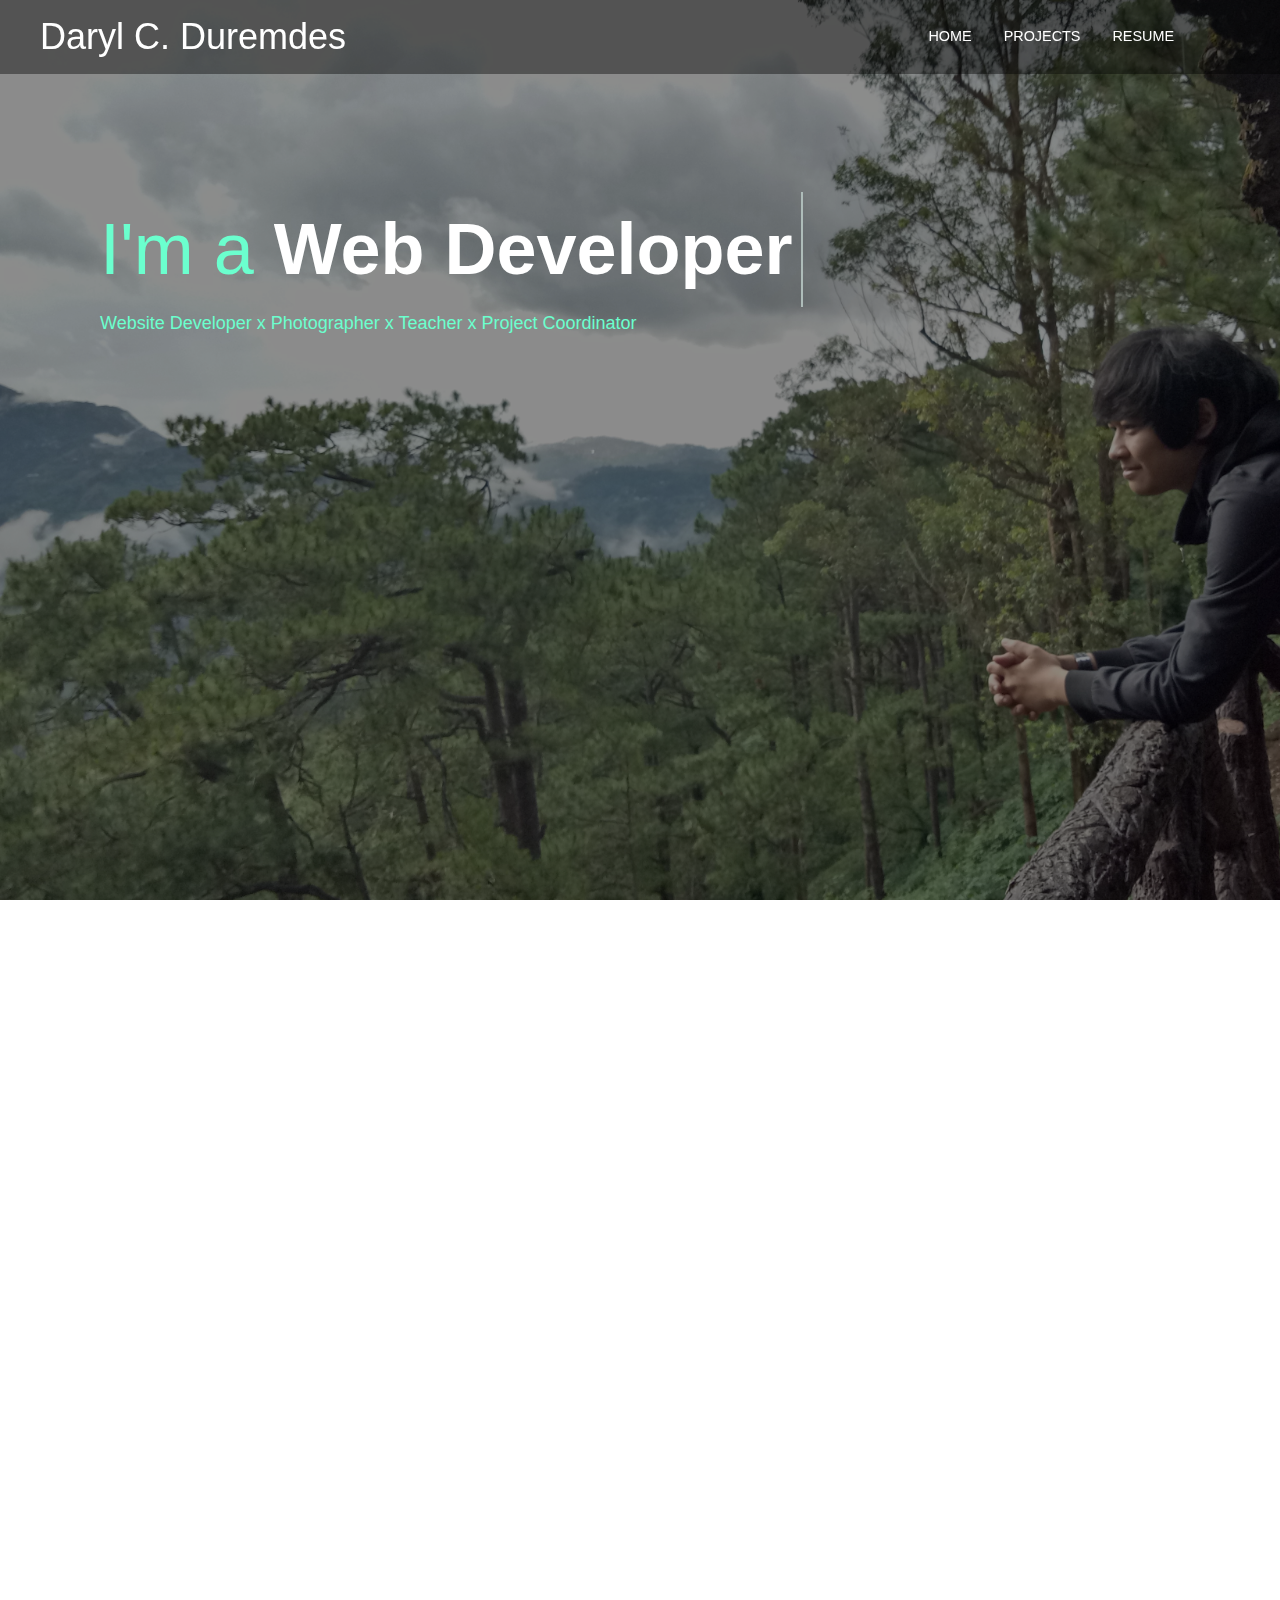
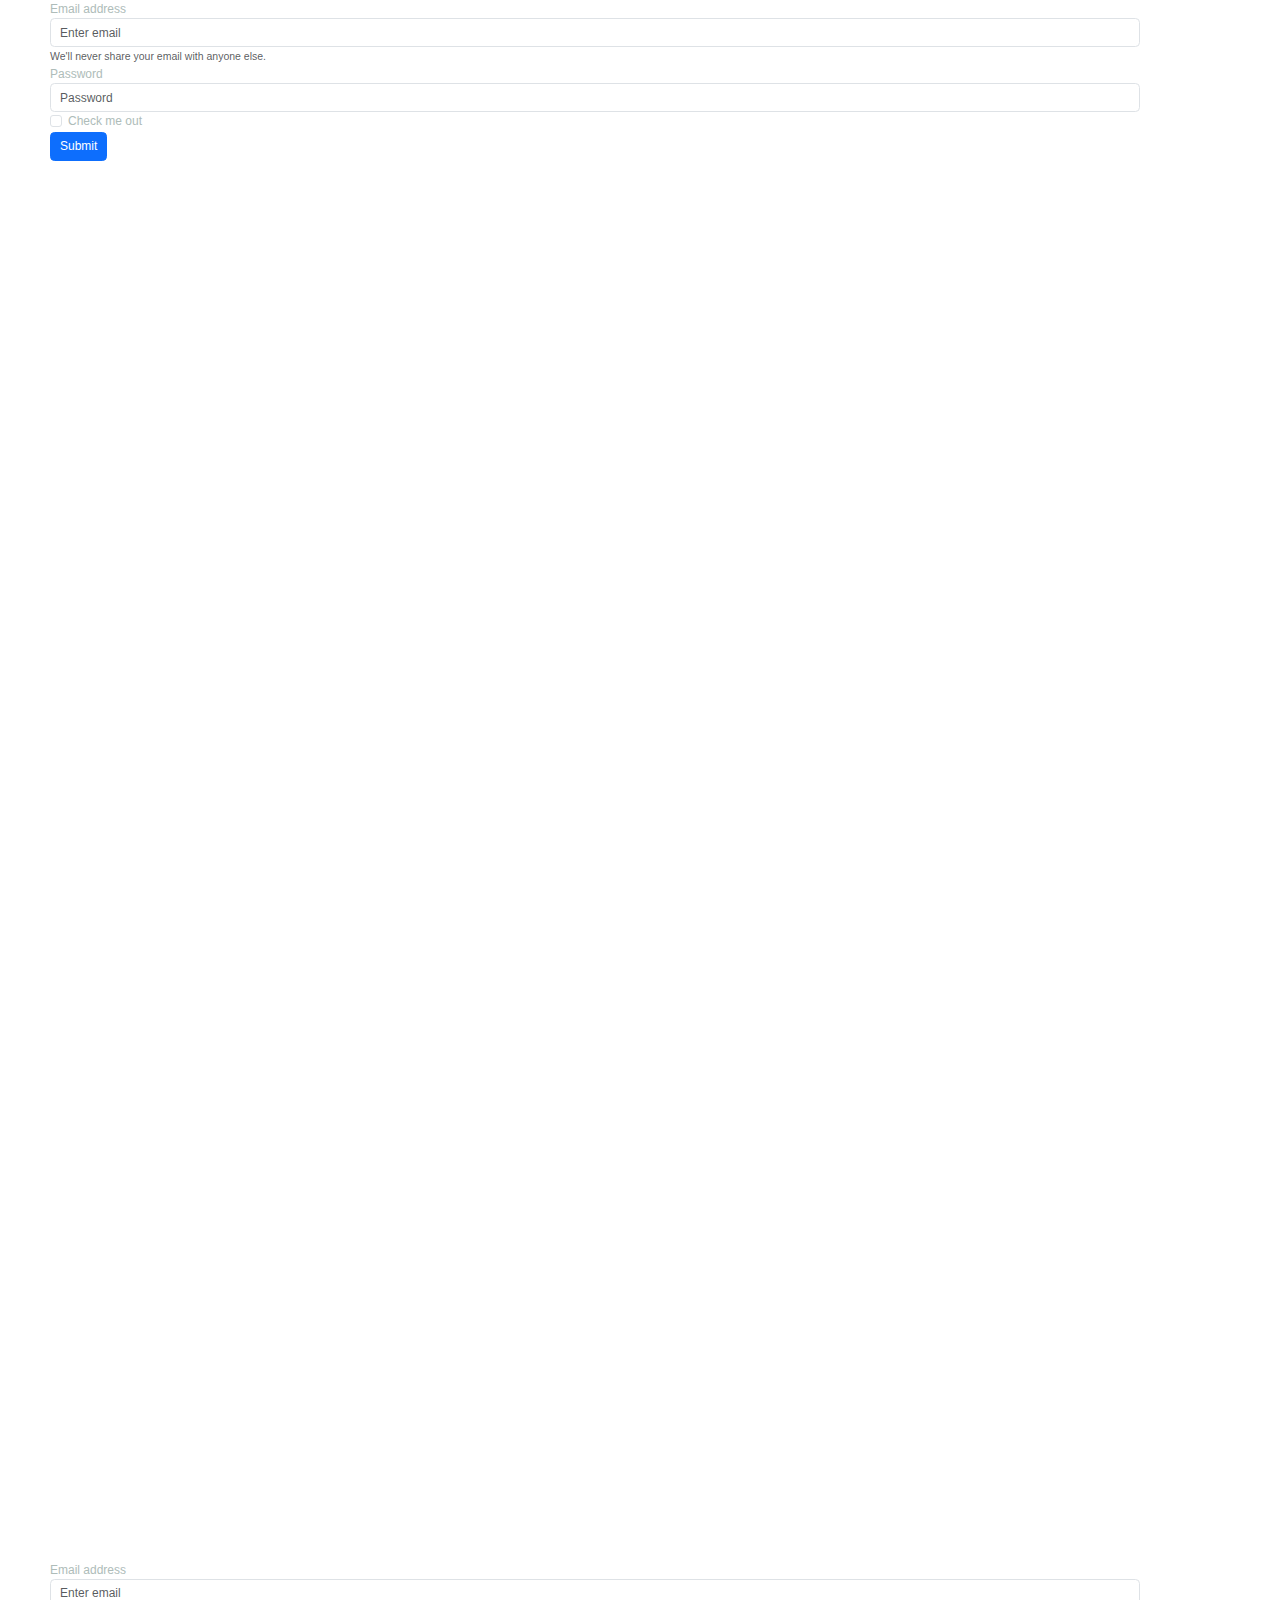
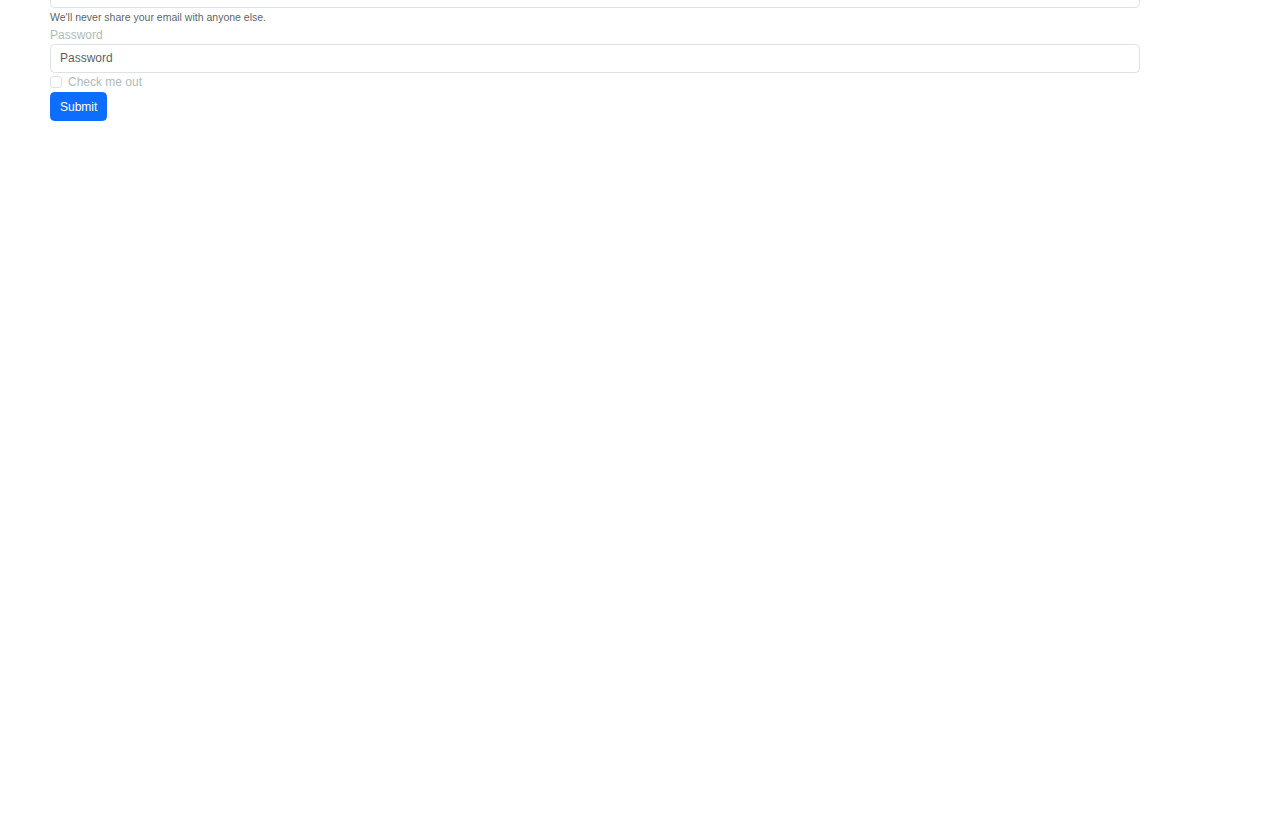
==== index.html @ 9b1cd9e9 "Initial commit" ====
<!DOCTYPE html>
<html lang="en">
<head>

    <meta charset="utf-8">
    <meta http-equiv="X-UA-Compatible" content="IE=edge">   
    <meta name="viewport" content="width=device-width, initial-scale=1.0">

<!-- Site Metas -------------------------------------------------->
    <title>Daryl C. Duremdes</title>
    <meta name="keywords" content="Daryl C. Duremdes, portfolio, online portfolio, resume, projects">
    <meta name="description" content="Online portfolio with links to website, projects, and resume">
    <meta name="Daryl C. Duremdes" content="...">


<!-- CSS --------------------------------------------------------->
    <link rel="stylesheet" href="css/bootstrap.min.css">
    <link rel="stylesheet" href="css/responsive.css">
    <link rel="stylesheet" href="css/custom.css">
    <link rel="stylesheet" href="css/styles.css">

<!-- JS ---------------------------------------------------------->
    <script src="js/modernizr.js"></script>

</head>


<body data-bs-spy="scroll" data-bs-target="#DadaNavbar">

<!-- NAVBAR ------------------------------------------------------>
    <nav class="navbar fixed-top navbar-expand-lg navbar-dark" id="DadaNavbar">
      <a class="navbar-brand" href="#Home">Daryl C. Duremdes</a>

      <button class="navbar-toggler" type="button" data-toggle="collapse" data-target="#navbarText" aria-controls="navbarText" aria-expanded="false" aria-label="Toggle navigation">
        <span class="navbar-toggler-icon"></span>
      </button>

      <div class="collapse navbar-collapse" id="navbarText">
        <ul class="navbar-nav ms-auto">

          <li class="nav-item active">
            <a class="nav-link" href="#Home">Home</a>
          </li>

          <li class="nav-item">
            <a class="nav-link" href="#Projects">Projects</a>
          </li>

          <li class="nav-item">
            <a class="nav-link" href="#Resume">Resume</a>
          </li>

        </ul>
<!-- 
        <span class="navbar-text">
          logo here?
        </span>
-->
      </div>

    </nav>




<!-- JUMBOTRON --------------------------------------------------->
<div class="container" id="Home">

<div class="jumbotron jumbotron-fluid overlay">

  <div class="overlay"></div>
    <div class="inner">

  <div class="container cd-headline clip is-full-width">
    
    <span>
        <h1 class="display-4">I'm a</h1>
    </span>
    
    <span class="cd-words-wrapper">
            <b class="is-visible">Web Developer</b>
            <b>Photographer</b>
            <b>Teacher</b>
            <b>Project Coordinator</b>
    </span>


    <p class="lead">Website Developer x Photographer x Teacher x Project Coordinator</p>
  </div>


  </div>
</div>

</div>





<!-- test ---------------------------------------------------------->

<div class="container" id="Projects">

<form class="test">
  <div class="form-group">
    <label for="exampleInputEmail1">Email address</label>
    <input type="email" class="form-control" id="exampleInputEmail1" aria-describedby="emailHelp" placeholder="Enter email">
    <small id="emailHelp" class="form-text text-muted">We'll never share your email with anyone else.</small>
  </div>
  <div class="form-group">
    <label for="exampleInputPassword1">Password</label>
    <input type="password" class="form-control" id="exampleInputPassword1" placeholder="Password">
  </div>
  <div class="form-check">
    <input type="checkbox" class="form-check-input" id="exampleCheck1">
    <label class="form-check-label" for="exampleCheck1">Check me out</label>
  </div>
  <button type="submit" class="btn btn-primary">Submit</button>
</form>

</div>


<!-- test ---------------------------------------------------------->

<div class="container" id="Resume">

<form class="test">
  <div class="form-group">
    <label for="exampleInputEmail1">Email address</label>
    <input type="email" class="form-control" id="exampleInputEmail1" aria-describedby="emailHelp" placeholder="Enter email">
    <small id="emailHelp" class="form-text text-muted">We'll never share your email with anyone else.</small>
  </div>
  <div class="form-group">
    <label for="exampleInputPassword1">Password</label>
    <input type="password" class="form-control" id="exampleInputPassword1" placeholder="Password">
  </div>
  <div class="form-check">
    <input type="checkbox" class="form-check-input" id="exampleCheck1">
    <label class="form-check-label" for="exampleCheck1">Check me out</label>
  </div>
  <button type="submit" class="btn btn-primary">Submit</button>
</form>

</div>

<!-- ---------------------------------------------------------------------------------->


<!-- JS FILES ------------------------------------------------------>
    <script src="js/jquery-2.1.1.js"></script>
    <script src="js/main.js"></script> <!-- Resource jQuery -->

</body>
</html>
---- css/responsive.css ----
/******************************************
    Version: 1.0
/****************************************** */

@media only screen and (min-width: 992px) and (max-width: 1199px) {}
@media (min-width: 768px) and (max-width: 991px) {
	#mainNav {
		background-color: #333333;
	}
	.navbar-dark .navbar-brand{
		width: 55%;
	}
	.navbar-dark .navbar-nav .nav-link::after{
		display: none;
	}
	.navbar-dark .navbar-toggler{
		color: rgba(255,255,255);
		border-color: rgba(255,255,255);
	}
	.heading h1{
		font-size: 28px;
	}
	.heading p{
		font-size: 14px;
	}
	.cd-headline.clip span{
		font-size: 20px;
	}
	.section-title h3{
		font-size: 28px;
	}
	.section-title p{
		font-size: 14px;
	}
	#clouds{
		margin-top: -35%;
	}
	.message-box{
		margin-bottom: 30px;
	}
	.filter-button-group button{
		padding: 12px 27px;
	}
	.filter-button-group{
		text-align: center !important;
	}
	.post-box{
		margin-bottom: 30px;
	}
	.footer-distributed .footer-left{
		text-align: center;
	}
}
@media (max-width: 767px) {
	#mainNav {
		background-color: #333333;
	}
	.navbar-dark .navbar-brand{
		width: 55%;
	}
	.navbar-dark .navbar-nav .nav-link::after{
		display: none;
	}
	.navbar-dark .navbar-toggler{
		color: rgba(255,255,255);
		border-color: rgba(255,255,255);
	}
	.heading h1{
		font-size: 28px;
	}
	.heading p{
		font-size: 14px;
	}
	.cd-headline.clip span{
		font-size: 20px;
	}
	.section-title h3{
		font-size: 28px;
	}
	.section-title p{
		font-size: 14px;
	}
	#clouds{
		margin-top: -35%;
	}
	.message-box{
		margin-bottom: 30px;
	}
	.filter-button-group button{
		padding: 12px 27px;
	}
	.filter-button-group{
		text-align: center !important;
	}
	.post-box{
		margin-bottom: 30px;
	}
	.footer-distributed .footer-left{
		text-align: center;
	}
}
@media only screen and (min-width: 280px) and (max-width: 599px) {
	#mainNav {
		background-color: #333333;
	}
	.navbar-dark .navbar-brand{
		width: 55%;
	}
	.navbar-dark .navbar-nav .nav-link::after{
		display: none;
	}
	.navbar-dark .navbar-toggler{
		color: rgba(255,255,255);
		border-color: rgba(255,255,255);
	}
	.heading h1{
		font-size: 28px;
	}
	.heading p{
		font-size: 14px;
	}
	.cd-headline.clip span{
		font-size: 20px;
	}
	.section-title h3{
		font-size: 28px;
	}
	.section-title p{
		font-size: 14px;
	}
	#clouds{
		margin-top: -35%;
	}
	.message-box{
		margin-bottom: 30px;
	}
	.filter-button-group button{
		padding: 12px 27px;
	}
	.filter-button-group{
		text-align: center !important;
	}
	.post-box{
		margin-bottom: 30px;
	}
	.footer-distributed .footer-left{
		text-align: center;
	}
	
}
---- css/custom.css ----
/** ADD YOUR AWESOME CODES HERE **/
---- css/styles.css ----
/*------------------------------------------------------------------
    Daryl C. Duremdes
-------------------------------------------------------------------*/


/*-----------------------------------------------------------------*/
/*------------------------------------------------------------------
    DEFAULTS
-------------------------------------------------------------------*/
/*-----------------------------------------------------------------*/
/* -------------------------------- 

Primary style

-------------------------------- */
*, *::after, *::before {
  -webkit-box-sizing: border-box;
  -moz-box-sizing: border-box;
  box-sizing: border-box;
}

html * {
  -webkit-font-smoothing: antialiased;
  -moz-osx-font-smoothing: grayscale;
}

html {
  font-size: 12px;
}

body {
  position:relative;
  font-size: 12px;
  font-family: "Source Sans Pro", sans-serif;
  color: #aebcb9;
}

a {
  text-decoration: none;
}

.cd-title {
  position: relative;
  height: 160px;
  line-height: 230px;
  text-align: center;
}
.cd-title h1 {
  font-size: 2.4rem;
  font-weight: 700;
}
@media only screen and (min-width: 768px) {
  .cd-title {
    line-height: 250px;
  }
}
@media only screen and (min-width: 1170px) {
  .cd-title {
    height: 200px;
    line-height: 300px;
  }
  .cd-title h1 {
    font-size: 3rem;
  }
}

.cd-intro {
  width: 90%;
  max-width: 768px;
  text-align: center;
}

.cd-intro {
  margin: 4em auto;
}
@media only screen and (min-width: 768px) {
  .cd-intro {
    margin: 5em auto;
  }
}
@media only screen and (min-width: 1170px) {
  .cd-intro {
    margin: 6em auto;
  }
}

.cd-headline {
  font-size: 3rem;
  line-height: 1.2;
}
@media only screen and (min-width: 768px) {
  .cd-headline {
    font-size: 4.4rem;
    font-weight: 300;
  }
}
@media only screen and (min-width: 1170px) {
  .cd-headline {
    font-size: 6rem;
  }
}

.cd-words-wrapper {
  display: inline-block;
  position: relative;
  text-align: left;
}
.cd-words-wrapper b {
  display: inline-block;
  position: absolute;
  white-space: nowrap;
  left: 0;
  top: 0;
}
.cd-words-wrapper b.is-visible {
  position: relative;
}
.no-js .cd-words-wrapper b {
  opacity: 0;
}
.no-js .cd-words-wrapper b.is-visible {
  opacity: 1;
}



/* -------------------------------- 

xclip 

-------------------------------- */
.cd-headline.clip span {
  display: inline-block;
  padding: .2em 0;
}
.cd-headline.clip .cd-words-wrapper {
  overflow: hidden;
  vertical-align: top;
}
.cd-headline.clip .cd-words-wrapper::after {
  /* line */
  content: '';
  position: absolute;
  top: 0;
  right: 0;
  width: 2px;
  height: 100%;
  background-color: #aebcb9;
}
.cd-headline.clip b {
  opacity: 0;
}
.cd-headline.clip b.is-visible {
  opacity: 1;
}







/*-----------------------------------------------------------------*/
/* OVERIDE */
/*-----------------------------------------------------------------*/


.container {
    position: relative;
    margin: 0;
    padding: 0;
    border: 0;
}


/*------------------------------------------------------------------
    HEADER
-------------------------------------------------------------------*/

.navbar {

}

.navbar-dark{
    background-color: rgba(0, 0, 0, 0.4);
}

.navbar .navbar-brand {
    padding-left: 40px;
    font-size: 3em;
    text-transform: capitalize;
}

.navbar a {
    font-size: 1.2em;
    text-transform: uppercase;
}


.navbar-nav {
    padding-right: 80px;
}


.navbar li {
    padding-right: 20px;
}

.navbar li a {
    color: white;
}

/*------------------------------------------------------------------
    JUMBOTRON
-------------------------------------------------------------------*/

.jumbotron {
    position: relative;
    background-image: url("../images/dada1.jpg");
    background-size: cover;
    height: 100vh;
    width: 100vw;
    background-attachment: fixed;
}

.jumbotron .overlay {
    position: absolute;
    top: 0;
    right: 0;
    bottom: 0;
    left: 0;
    background-color: rgba(0, 0, 0, 0.45);
    z-index: 1;
}

.jumbotron .inner {
    position: relative;
    z-index: 2;
}

.jumbotron h1 {
    color: #6bffce;
    font-size: 1em;
}

.jumbotron .container {
    padding-top: 15%;
    padding-left: 100px;
}


.jumbotron .lead {
    color: #6bffce;
    font-size: 18px;
}





/*-------------------------
    ANIMATION
---------------------------*/

.cd-words-wrapper {
  display: inline-block;
  position: relative;
  text-align: left;
  font-weight: bold;
  color: #ffffff;
}
.cd-words-wrapper b {
  display: inline-block;
  position: absolute;
  white-space: nowrap;
  left: 0;
  top: 0;
}
.cd-words-wrapper b.is-visible {
  position: relative;
}
.no-js .cd-words-wrapper b {
  opacity: 0;
}
.no-js .cd-words-wrapper b.is-visible {
  opacity: 1;
}

/*------------------------------------------------------------------
  
-------------------------------------------------------------------*/


.test {
  position: relative;
  padding-top: 700px;
  padding-left: 50px;
  padding-bottom: 700px;
}
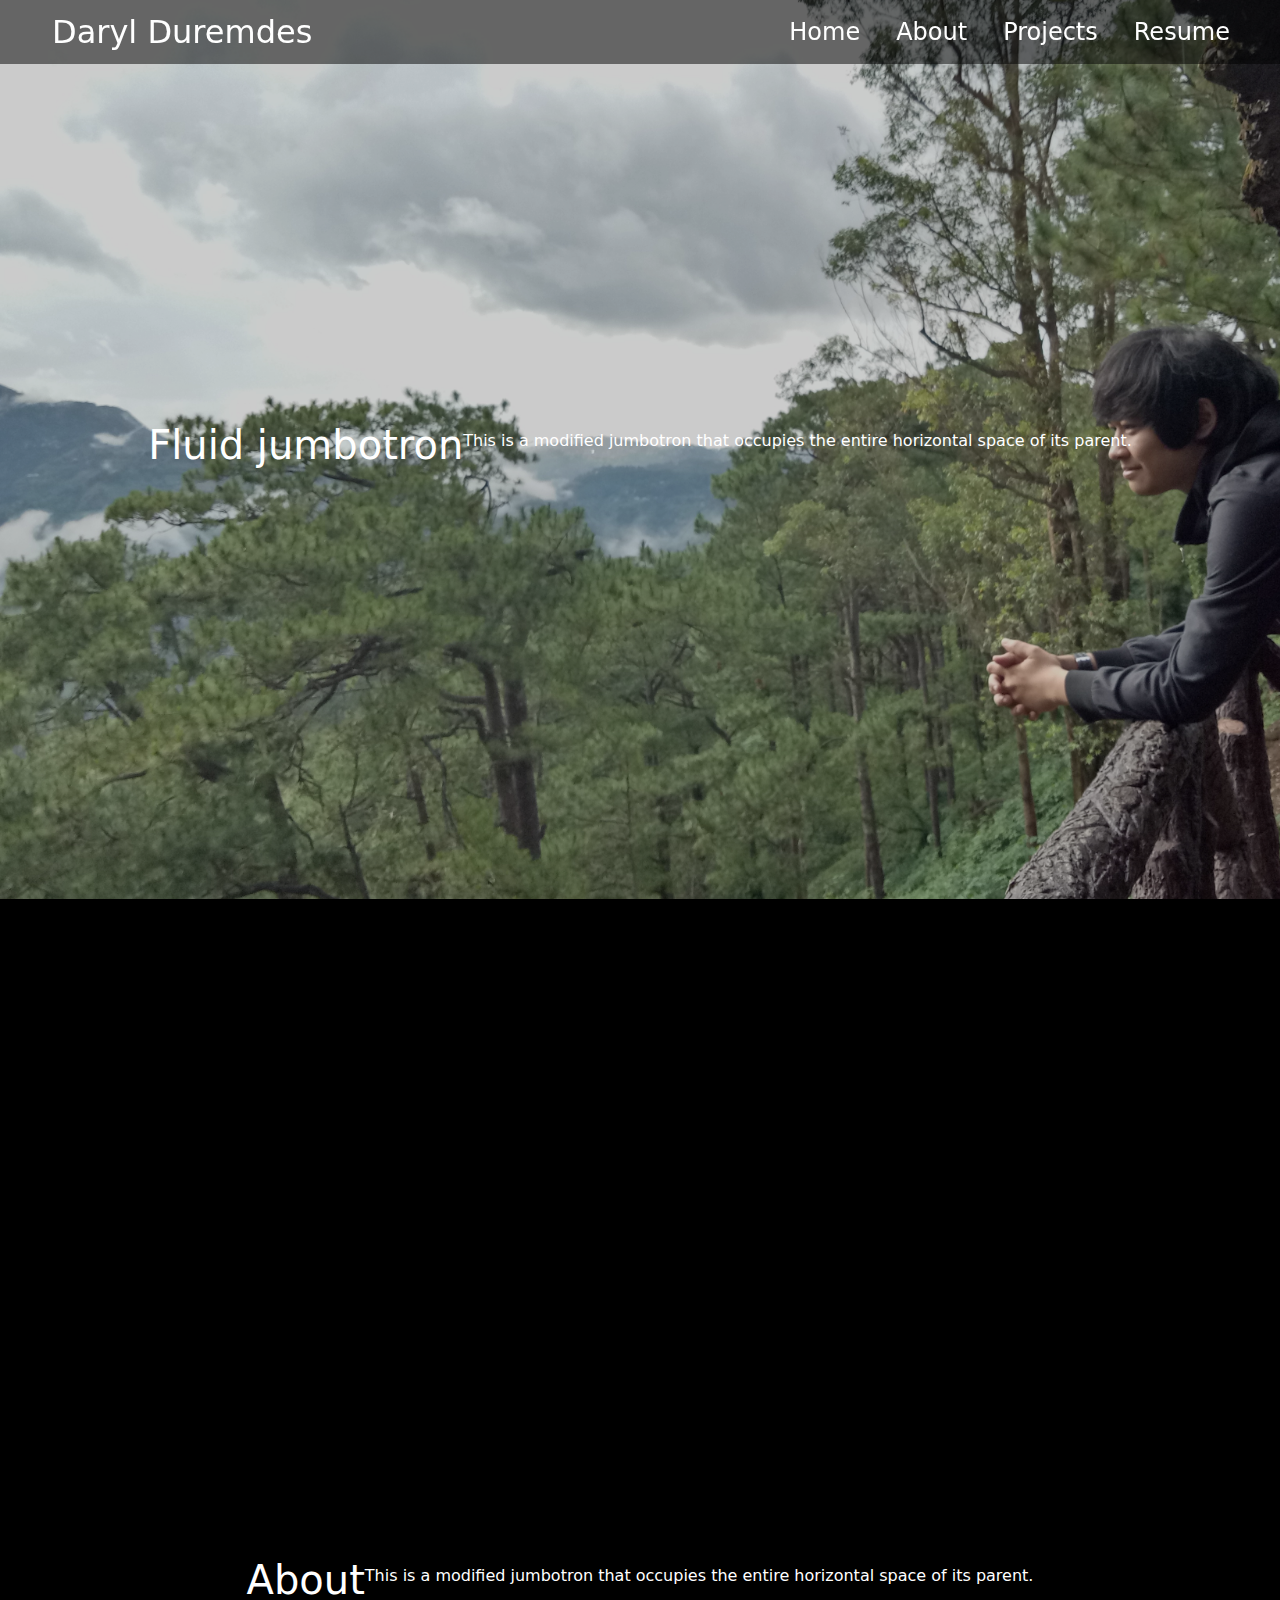
==== commit 14a369d1: "New Portfolio Clean Alpha Version" ====
--- a/index.html
+++ b/index.html
@@ -1,156 +1,71 @@
 <!DOCTYPE html>
 <html lang="en">
 <head>
-
-    <meta charset="utf-8">
-    <meta http-equiv="X-UA-Compatible" content="IE=edge">   
+    <meta charset="UTF-8">
+    <meta http-equiv="X-UA-Compatible" content="IE=edge">
     <meta name="viewport" content="width=device-width, initial-scale=1.0">
 
-<!-- Site Metas -------------------------------------------------->
     <title>Daryl C. Duremdes</title>
-    <meta name="keywords" content="Daryl C. Duremdes, portfolio, online portfolio, resume, projects">
-    <meta name="description" content="Online portfolio with links to website, projects, and resume">
-    <meta name="Daryl C. Duremdes" content="...">
 
-
-<!-- CSS --------------------------------------------------------->
     <link rel="stylesheet" href="css/bootstrap.min.css">
-    <link rel="stylesheet" href="css/responsive.css">
-    <link rel="stylesheet" href="css/custom.css">
     <link rel="stylesheet" href="css/styles.css">
 
-<!-- JS ---------------------------------------------------------->
-    <script src="js/modernizr.js"></script>
+    <script src=""></script>
 
 </head>
+<body>
+    <nav class="navbar navbar-expand-lg sticky-top">
+        <div class="container-fluid">
+            <a class="navbar-brand" id="navBrand" href="#">Daryl Duremdes</a>
 
+            <button class="navbar-toggler" type="button" data-bs-toggle="collapse" data-bs-target="#navbarNav" aria-controls="navbarNav" aria-expanded="false" aria-label="Toggle navigation">
+              <span class="navbar-toggler-icon"></span>
+            </button>
 
-<body data-bs-spy="scroll" data-bs-target="#DadaNavbar">
+            <div class="collapse navbar-collapse" id="navbarNav">
+                <ul class="navbar-nav ms-auto">
+                  <li class="nav-item active">
+                    <a class="nav-link" href="#Home">Home</a>
+                  </li>
 
-<!-- NAVBAR ------------------------------------------------------>
-    <nav class="navbar fixed-top navbar-expand-lg navbar-dark" id="DadaNavbar">
-      <a class="navbar-brand" href="#Home">Daryl C. Duremdes</a>
+                  <li class="nav-item">
+                    <a class="nav-link" href="#About">About</a>
+                  </li>
 
-      <button class="navbar-toggler" type="button" data-toggle="collapse" data-target="#navbarText" aria-controls="navbarText" aria-expanded="false" aria-label="Toggle navigation">
-        <span class="navbar-toggler-icon"></span>
-      </button>
+                  <li class="nav-item">
+                    <a class="nav-link" href="#Projects">Projects</a>
+                  </li>
+        
+                  <li class="nav-item">
+                    <a class="nav-link" href="#Resume">Resume</a>
+                  </li>
+                </ul>
+            </div>
+        </div>
+    </nav>     <!-- end of navbar ---------------------------------------->
 
-      <div class="collapse navbar-collapse" id="navbarText">
-        <ul class="navbar-nav ms-auto">
+<!-- PAGE COVER ---------------------------------------------------------->
+    <div class="jumbotron">
+      <div id="jOverlay">
+      <div class="container">
+        <h1>Fluid jumbotron</h1>
+        <p>This is a modified jumbotron that occupies the entire horizontal space of its parent.</p>
+      </div>
+      </div>
+    </div> <!-- end of page cover ---------------------------------------->
 
-          <li class="nav-item active">
-            <a class="nav-link" href="#Home">Home</a>
-          </li>
-
-          <li class="nav-item">
-            <a class="nav-link" href="#Projects">Projects</a>
-          </li>
-
-          <li class="nav-item">
-            <a class="nav-link" href="#Resume">Resume</a>
-          </li>
-
-        </ul>
-<!-- 
-        <span class="navbar-text">
-          logo here?
-        </span>
--->
+<!-- ABOUT PAGE ---------------------------------------------------------->
+    <div class="aboutPage">
+      <div class="containerAbout">
+        <h1>About</h1>
+        <p>This is a modified jumbotron that occupies the entire horizontal space of its parent.</p>
       </div>
-
-    </nav>
-
-
-
-
-<!-- JUMBOTRON --------------------------------------------------->
-<div class="container" id="Home">
-
-<div class="jumbotron jumbotron-fluid overlay">
-
-  <div class="overlay"></div>
-    <div class="inner">
-
-  <div class="container cd-headline clip is-full-width">
-    
-    <span>
-        <h1 class="display-4">I'm a</h1>
-    </span>
-    
-    <span class="cd-words-wrapper">
-            <b class="is-visible">Web Developer</b>
-            <b>Photographer</b>
-            <b>Teacher</b>
-            <b>Project Coordinator</b>
-    </span>
-
-
-    <p class="lead">Website Developer x Photographer x Teacher x Project Coordinator</p>
-  </div>
-
-
-  </div>
-</div>
-
-</div>
+      </div>
+    </div> <!-- end of page cover ---------------------------------------->
 
 
 
 
 
-<!-- test ---------------------------------------------------------->
-
-<div class="container" id="Projects">
-
-<form class="test">
-  <div class="form-group">
-    <label for="exampleInputEmail1">Email address</label>
-    <input type="email" class="form-control" id="exampleInputEmail1" aria-describedby="emailHelp" placeholder="Enter email">
-    <small id="emailHelp" class="form-text text-muted">We'll never share your email with anyone else.</small>
-  </div>
-  <div class="form-group">
-    <label for="exampleInputPassword1">Password</label>
-    <input type="password" class="form-control" id="exampleInputPassword1" placeholder="Password">
-  </div>
-  <div class="form-check">
-    <input type="checkbox" class="form-check-input" id="exampleCheck1">
-    <label class="form-check-label" for="exampleCheck1">Check me out</label>
-  </div>
-  <button type="submit" class="btn btn-primary">Submit</button>
-</form>
-
-</div>
-
-
-<!-- test ---------------------------------------------------------->
-
-<div class="container" id="Resume">
-
-<form class="test">
-  <div class="form-group">
-    <label for="exampleInputEmail1">Email address</label>
-    <input type="email" class="form-control" id="exampleInputEmail1" aria-describedby="emailHelp" placeholder="Enter email">
-    <small id="emailHelp" class="form-text text-muted">We'll never share your email with anyone else.</small>
-  </div>
-  <div class="form-group">
-    <label for="exampleInputPassword1">Password</label>
-    <input type="password" class="form-control" id="exampleInputPassword1" placeholder="Password">
-  </div>
-  <div class="form-check">
-    <input type="checkbox" class="form-check-input" id="exampleCheck1">
-    <label class="form-check-label" for="exampleCheck1">Check me out</label>
-  </div>
-  <button type="submit" class="btn btn-primary">Submit</button>
-</form>
-
-</div>
-
-<!-- ---------------------------------------------------------------------------------->
-
-
-<!-- JS FILES ------------------------------------------------------>
-    <script src="js/jquery-2.1.1.js"></script>
-    <script src="js/main.js"></script> <!-- Resource jQuery -->
-
 </body>
 </html>--- a/css/styles.css
+++ b/css/styles.css
@@ -1,302 +1,146 @@
-/*------------------------------------------------------------------
-    Daryl C. Duremdes
--------------------------------------------------------------------*/
 
+/* defaults **************************************************/
 
-/*-----------------------------------------------------------------*/
-/*------------------------------------------------------------------
-    DEFAULTS
--------------------------------------------------------------------*/
-/*-----------------------------------------------------------------*/
-/* -------------------------------- 
-
-Primary style
-
--------------------------------- */
-*, *::after, *::before {
-  -webkit-box-sizing: border-box;
-  -moz-box-sizing: border-box;
-  box-sizing: border-box;
-}
-
-html * {
-  -webkit-font-smoothing: antialiased;
-  -moz-osx-font-smoothing: grayscale;
-}
-
-html {
-  font-size: 12px;
-}
-
-body {
-  position:relative;
-  font-size: 12px;
-  font-family: "Source Sans Pro", sans-serif;
-  color: #aebcb9;
-}
-
-a {
-  text-decoration: none;
-}
-
-.cd-title {
-  position: relative;
-  height: 160px;
-  line-height: 230px;
-  text-align: center;
-}
-.cd-title h1 {
-  font-size: 2.4rem;
-  font-weight: 700;
-}
-@media only screen and (min-width: 768px) {
-  .cd-title {
-    line-height: 250px;
-  }
-}
-@media only screen and (min-width: 1170px) {
-  .cd-title {
-    height: 200px;
-    line-height: 300px;
-  }
-  .cd-title h1 {
-    font-size: 3rem;
-  }
-}
-
-.cd-intro {
-  width: 90%;
-  max-width: 768px;
-  text-align: center;
-}
-
-.cd-intro {
-  margin: 4em auto;
-}
-@media only screen and (min-width: 768px) {
-  .cd-intro {
-    margin: 5em auto;
-  }
-}
-@media only screen and (min-width: 1170px) {
-  .cd-intro {
-    margin: 6em auto;
-  }
-}
-
-.cd-headline {
-  font-size: 3rem;
-  line-height: 1.2;
-}
-@media only screen and (min-width: 768px) {
-  .cd-headline {
-    font-size: 4.4rem;
-    font-weight: 300;
-  }
-}
-@media only screen and (min-width: 1170px) {
-  .cd-headline {
-    font-size: 6rem;
-  }
-}
-
-.cd-words-wrapper {
-  display: inline-block;
-  position: relative;
-  text-align: left;
-}
-.cd-words-wrapper b {
-  display: inline-block;
-  position: absolute;
-  white-space: nowrap;
-  left: 0;
-  top: 0;
-}
-.cd-words-wrapper b.is-visible {
-  position: relative;
-}
-.no-js .cd-words-wrapper b {
-  opacity: 0;
-}
-.no-js .cd-words-wrapper b.is-visible {
-  opacity: 1;
+* {
+    padding: 0;
+    margin: 0;
+    border: 0;
 }
 
 
+body {
+    background-color: rgb(0, 0, 0);
+    color: white;
 
-/* -------------------------------- 
+}
 
-xclip 
+h1, h2, h3, h4, h5, h6, a, ul, li, ol, p {
 
--------------------------------- */
-.cd-headline.clip span {
-  display: inline-block;
-  padding: .2em 0;
-}
-.cd-headline.clip .cd-words-wrapper {
-  overflow: hidden;
-  vertical-align: top;
-}
-.cd-headline.clip .cd-words-wrapper::after {
-  /* line */
-  content: '';
-  position: absolute;
-  top: 0;
-  right: 0;
-  width: 2px;
-  height: 100%;
-  background-color: #aebcb9;
-}
-.cd-headline.clip b {
-  opacity: 0;
-}
-.cd-headline.clip b.is-visible {
-  opacity: 1;
 }
 
 
 
 
 
+/*  Navbar **************************************************/
+.navbar {
+    background-color: rgba(0,0,0,0.5);
+  }
 
+/* navbar brand icon/words (daryl Duremdes) on uper left */
+ .navbar a {
+    padding: 0px;
+    margin: 0px;
+    border: 0px;
+    border-radius: 8px;
+    align-content: center;
+    justify-content: center;
+}
 
-/*-----------------------------------------------------------------*/
-/* OVERIDE */
-/*-----------------------------------------------------------------*/
+#navBrand {
+    color:white;
+    font-size: 2em;
+    font-weight: 500;
+    margin-left: 30px;
+    padding: 0px 10px 0px 10px;
+}
 
-
-.container {
-    position: relative;
-    margin: 0;
-    padding: 0;
-    border: 0;
+#navBrand:hover {
+    color:black;
 }
 
 
-/*------------------------------------------------------------------
-    HEADER
--------------------------------------------------------------------*/
-
-.navbar {
-
+/* This prevernts the font to change color when hovering*/
+.navbar a:hover {
+    color: rgb(0, 0, 0);
+    background-color: rgba(0, 255, 255, 0.801);
+    -webkit-box-shadow: 0px 0px 100px 0px rgba(0,255,234,1);
+    -moz-box-shadow: 0px 0px 100px 0px rgba(0,255,234,1);
+    box-shadow: 0px 0px 100px 0px rgba(0,255,234,1);
 }
 
-.navbar-dark{
-    background-color: rgba(0, 0, 0, 0.4);
+/* This prevernts the font to change color when clicking*/
+.navbar a:active {
+    color: rgb(255, 255, 255);
 }
 
-.navbar .navbar-brand {
-    padding-left: 40px;
-    font-size: 3em;
-    text-transform: capitalize;
+/* This prevernts the font to change color after clicking*/
+.navbar a:visited {
+    color: rgb(255, 255, 255);
+} 
+
+/*  end of Navbar A ******************************************* */
+
+.navbar ul {
+    padding-right: 20px;
 }
 
-.navbar a {
-    font-size: 1.2em;
-    text-transform: uppercase;
+.navbar ul li {
+    padding: 0px 10px;
+}
+
+.navbar ul li a {
+    font-size: 1.5em;
+    color: white;
 }
 
 
-.navbar-nav {
-    padding-right: 80px;
-}
-
-
-.navbar li {
-    padding-right: 20px;
-}
-
-.navbar li a {
-    color: white;
-}
-
-/*------------------------------------------------------------------
-    JUMBOTRON
--------------------------------------------------------------------*/
-
-.jumbotron {
-    position: relative;
-    background-image: url("../images/dada1.jpg");
-    background-size: cover;
-    height: 100vh;
-    width: 100vw;
-    background-attachment: fixed;
-}
-
-.jumbotron .overlay {
-    position: absolute;
-    top: 0;
-    right: 0;
-    bottom: 0;
-    left: 0;
-    background-color: rgba(0, 0, 0, 0.45);
-    z-index: 1;
-}
-
-.jumbotron .inner {
-    position: relative;
-    z-index: 2;
-}
-
-.jumbotron h1 {
-    color: #6bffce;
-    font-size: 1em;
-}
-
-.jumbotron .container {
-    padding-top: 15%;
-    padding-left: 100px;
-}
-
-
-.jumbotron .lead {
-    color: #6bffce;
-    font-size: 18px;
+.navbar ul li a:hover {
+    font-size: 1.5em;
+    color: rgb(0, 0, 0);
 }
 
 
 
 
+/* PAGE COVER ******************************************************/
 
-/*-------------------------
-    ANIMATION
----------------------------*/
-
-.cd-words-wrapper {
-  display: inline-block;
-  position: relative;
-  text-align: left;
-  font-weight: bold;
-  color: #ffffff;
-}
-.cd-words-wrapper b {
-  display: inline-block;
-  position: absolute;
-  white-space: nowrap;
-  left: 0;
-  top: 0;
-}
-.cd-words-wrapper b.is-visible {
-  position: relative;
-}
-.no-js .cd-words-wrapper b {
-  opacity: 0;
-}
-.no-js .cd-words-wrapper b.is-visible {
-  opacity: 1;
+.jumbotron {
+    background-image: url("../images/dada1.jpg");
+    background-size: cover;
+    height: 100vh;
+    width: 100%;
+    background-attachment: fixed;
+    position:relative;
+    margin-top: -65px;
 }
 
-/*------------------------------------------------------------------
-  
--------------------------------------------------------------------*/
+#jOverlay{
+    background-color: rgba(0, 0, 0, 0.2);
+
+}
+
+.container{
+    height: 100vh;
+    width: 100vw;
+    justify-content: center;
+    align-items: center;
+    display: flex;
+}
+
+/* PAGE COVER END******************************************************/
 
 
-.test {
-  position: relative;
-  padding-top: 700px;
-  padding-left: 50px;
-  padding-bottom: 700px;
+/* ABOUT PAGE ******************************************************/
+
+.aboutPage {
+    background-size: cover;
+    height: 100vh;
+    width: 100%;
+    background-attachment: fixed;
+    position:relative;
+    margin-top: -65px;
 }
+
+.containerAbout {
+    height: 1500px;
+    width: 100vw;
+    justify-content: center;
+    align-items: center;
+    display: flex;
+}
+
+/* ABOUT PAGE END ******************************************************/
 
 
 
@@ -323,6 +167,3 @@
 
 
 
-
-
-
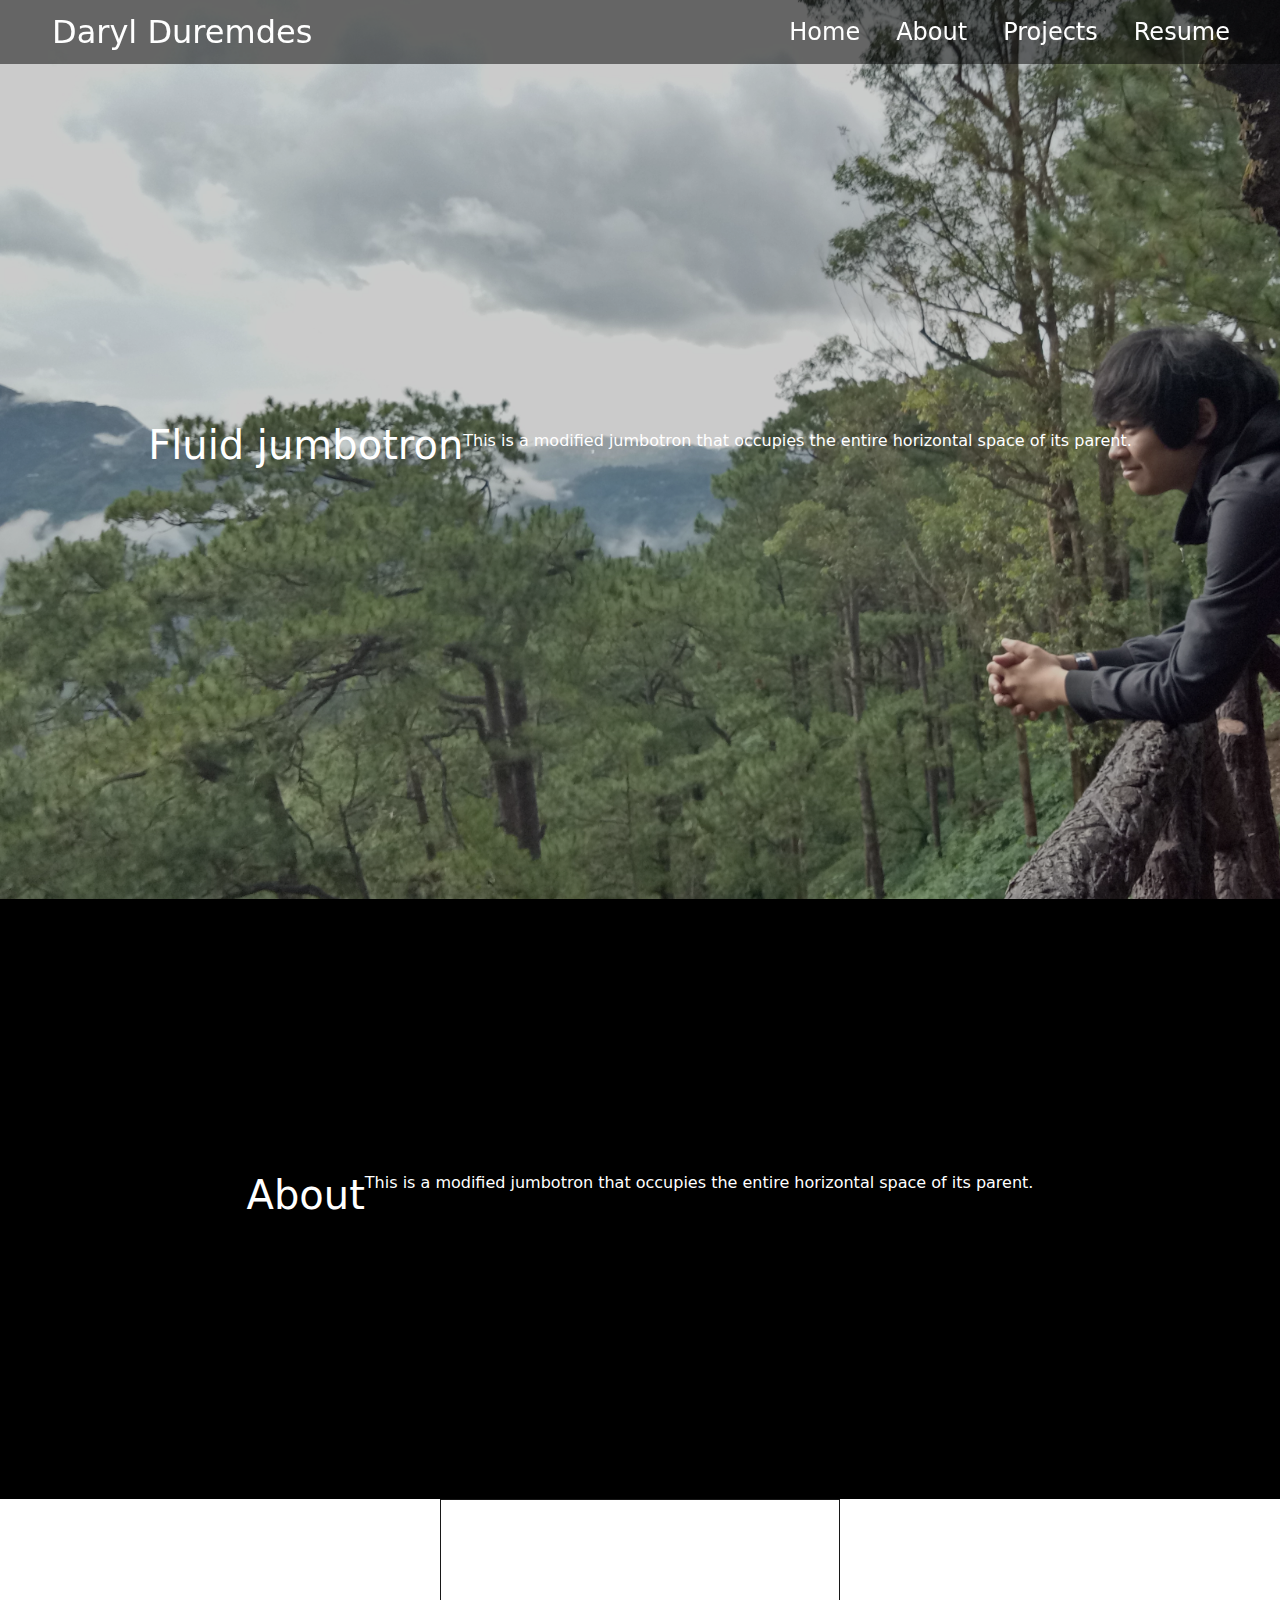
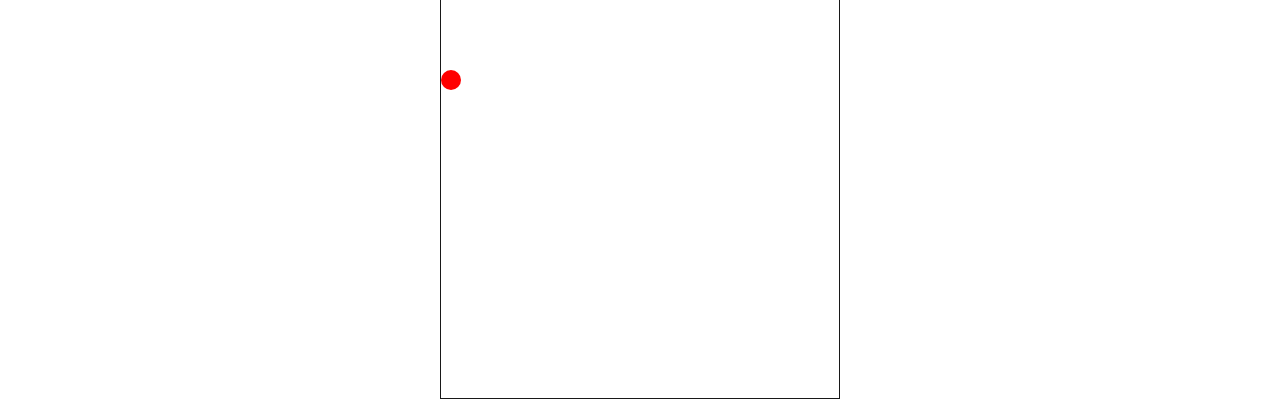
==== commit 22761c75: "Include Game" ====
--- a/index.html
+++ b/index.html
@@ -56,16 +56,32 @@
 
 <!-- ABOUT PAGE ---------------------------------------------------------->
     <div class="aboutPage">
-      <div class="containerAbout">
+      <div class="containerAboutPage">
         <h1>About</h1>
         <p>This is a modified jumbotron that occupies the entire horizontal space of its parent.</p>
       </div>
+    </div> <!-- end of about ---------------------------------------->
+
+<!-- GAME PAGE ---------------------------------------------------------->
+    <div class="gamePage">
+      <div id="game">
+        <div id="block">
+
+        </div>
+
+        <div id="hole">
+          
+        </div>
+
+        <div id="character">
+          
+        </div>
+
       </div>
-    </div> <!-- end of page cover ---------------------------------------->
+    </div>
+<!-- end of game ------------------------------------------------->
 
 
-
-
-
+    <srcipt src="js/index.js"></srcipt>
 </body>
 </html>--- a/css/styles.css
+++ b/css/styles.css
@@ -16,6 +16,15 @@
 
 h1, h2, h3, h4, h5, h6, a, ul, li, ol, p {
 
+}
+
+.container{
+    height: 100vh;
+    width: 100%;
+    justify-content: center;
+    align-items: center;
+    display: flex;
+    flex-wrap: wrap;
 }
 
 
@@ -110,60 +119,110 @@
 
 }
 
-.container{
-    height: 100vh;
-    width: 100vw;
+
+
+/* PAGE COVER END******************************************************/
+
+
+/* ABOUT PAGE ******************************************************/
+
+.aboutPage {
+    margin: 0;
+    padding: 0;
+    height: 600px;
+    width: 100%;
+    display: flex;
+    align-items: center;
+
+}
+
+.containerAboutPage {
+    display: flex;
+    width: 100%;
     justify-content: center;
-    align-items: center;
-    display: flex;
-}
-
-/* PAGE COVER END******************************************************/
-
-
-/* ABOUT PAGE ******************************************************/
-
-.aboutPage {
-    background-size: cover;
-    height: 100vh;
-    width: 100%;
-    background-attachment: fixed;
-    position:relative;
-    margin-top: -65px;
-}
-
-.containerAbout {
-    height: 1500px;
-    width: 100vw;
-    justify-content: center;
-    align-items: center;
-    display: flex;
 }
 
 /* ABOUT PAGE END ******************************************************/
 
 
-
-
-
-
-
-
-
-
-
-
-
-
-
-
-
-
-
-
-
-
-
-
-
-
+/* GAME PAGE ******************************************************/
+
+.gamePage {
+    margin: 0;
+    padding: 0;
+    background-color: rgb(255, 255, 255);
+    width: 100%;
+}
+
+#game {
+    width: 400px;
+    height: 500px;
+    border: 1px solid #181818;
+    margin: auto;
+    overflow: hidden;
+}
+
+#block {
+    width: 50px;
+    height: 500px;
+    background-color: black;
+    position: relative;
+    left: 400px;
+    animation: block 2s infinite linear;
+}
+
+@keyframes block {
+    0%{left: 400px;}
+    100%{left: -50px;}
+}
+
+#hole {
+    width: 50px;
+    height: 150px;
+    background-color: rgb(255, 255, 255);
+    position: relative;
+    left: 400px;
+    top: -500px;
+    animation: block 2s infinite linear;
+}
+
+#character {
+    width: 20px;
+    height: 20px;
+    background-color: rgb(255, 0, 0);
+    position: absolute;
+    top: 1670px;
+    border-radius: 50%;
+}
+
+
+
+
+
+
+
+
+
+
+
+
+
+
+
+
+/* GAME PAGE END ******************************************************/
+
+
+
+
+
+
+
+
+
+
+
+
+
+
+
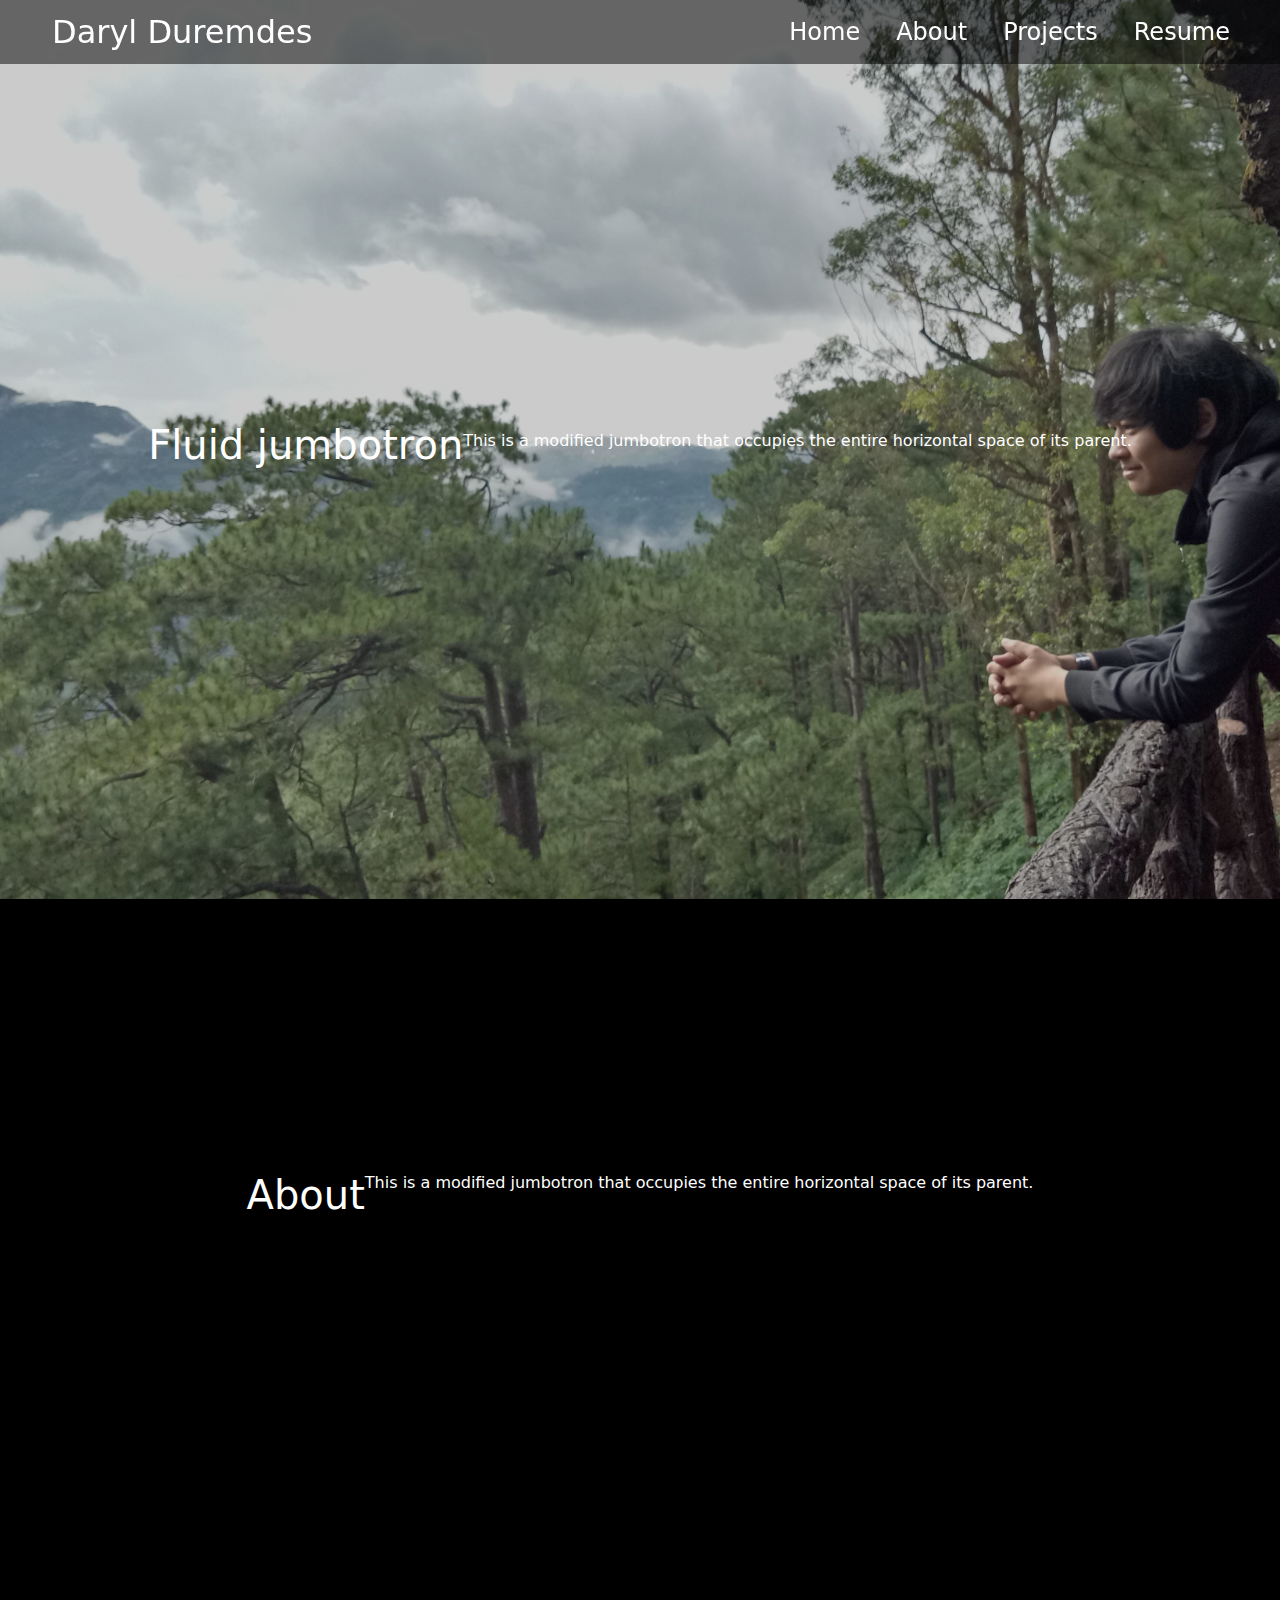
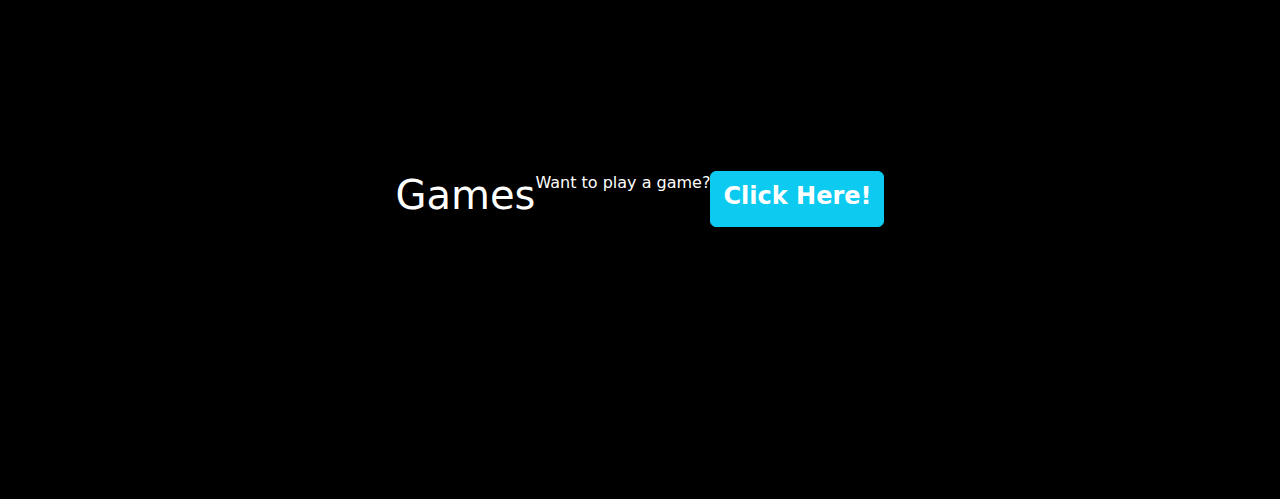
==== commit 50835037: "Added Flappy Game Draft" ====
--- a/index.html
+++ b/index.html
@@ -1,5 +1,5 @@
 <!DOCTYPE html>
-<html lang="en">
+<html lang="en" onclick="jump()">
 <head>
     <meta charset="UTF-8">
     <meta http-equiv="X-UA-Compatible" content="IE=edge">
@@ -10,7 +10,6 @@
     <link rel="stylesheet" href="css/bootstrap.min.css">
     <link rel="stylesheet" href="css/styles.css">
 
-    <script src=""></script>
 
 </head>
 <body>
@@ -64,21 +63,12 @@
 
 <!-- GAME PAGE ---------------------------------------------------------->
     <div class="gamePage">
-      <div id="game">
-        <div id="block">
-
-        </div>
-
-        <div id="hole">
-          
-        </div>
-
-        <div id="character">
-          
-        </div>
-
+      <div class="containerGamePage">
+        <h1>Games</h1>
+        <p>Want to play a game?</p>
+        <a href="games/FlappyBird.html" type="button" class="btn btn-info">Click Here!</a>
       </div>
-    </div>
+    </div> 
 <!-- end of game ------------------------------------------------->
 
 
--- a/css/styles.css
+++ b/css/styles.css
@@ -4,13 +4,12 @@
 * {
     padding: 0;
     margin: 0;
-    border: 0;
 }
 
 
 body {
     background-color: rgb(0, 0, 0);
-    color: white;
+    color: rgb(255, 255, 255);
 
 }
 
@@ -112,6 +111,7 @@
     background-attachment: fixed;
     position:relative;
     margin-top: -65px;
+    color: white;
 }
 
 #jOverlay{
@@ -127,8 +127,6 @@
 /* ABOUT PAGE ******************************************************/
 
 .aboutPage {
-    margin: 0;
-    padding: 0;
     height: 600px;
     width: 100%;
     display: flex;
@@ -148,21 +146,47 @@
 /* GAME PAGE ******************************************************/
 
 .gamePage {
-    margin: 0;
-    padding: 0;
-    background-color: rgb(255, 255, 255);
-    width: 100%;
-}
-
-#game {
+    height: 600px;
+    width: 100%;
+    display: flex;
+    align-items: center;
+
+}
+
+.containerGamePage {
+    display: flex;
+    width: 100%;
+    justify-content: center;
+}
+
+.containerGamePage a{
+    font-size: 1.5em;
+    font-weight: bold;
+    color:rgb(255, 255, 255);
+}
+
+/* fBird Page *************************/
+.fBird {
+    background-color: rgb(0, 0, 0);
+}
+
+
+/* fBird Page End ********************/
+
+
+
+
+
+#game{
     width: 400px;
     height: 500px;
     border: 1px solid #181818;
     margin: auto;
     overflow: hidden;
-}
-
-#block {
+    background-color: white;
+}
+
+#block{
     width: 50px;
     height: 500px;
     background-color: black;
@@ -176,7 +200,7 @@
     100%{left: -50px;}
 }
 
-#hole {
+#hole{
     width: 50px;
     height: 150px;
     background-color: rgb(255, 255, 255);
@@ -186,30 +210,17 @@
     animation: block 2s infinite linear;
 }
 
-#character {
+#character{
     width: 20px;
     height: 20px;
     background-color: rgb(255, 0, 0);
     position: absolute;
-    top: 1670px;
+    top: 100px;
     border-radius: 50%;
 }
 
 
 
-
-
-
-
-
-
-
-
-
-
-
-
-
 /* GAME PAGE END ******************************************************/
 
 
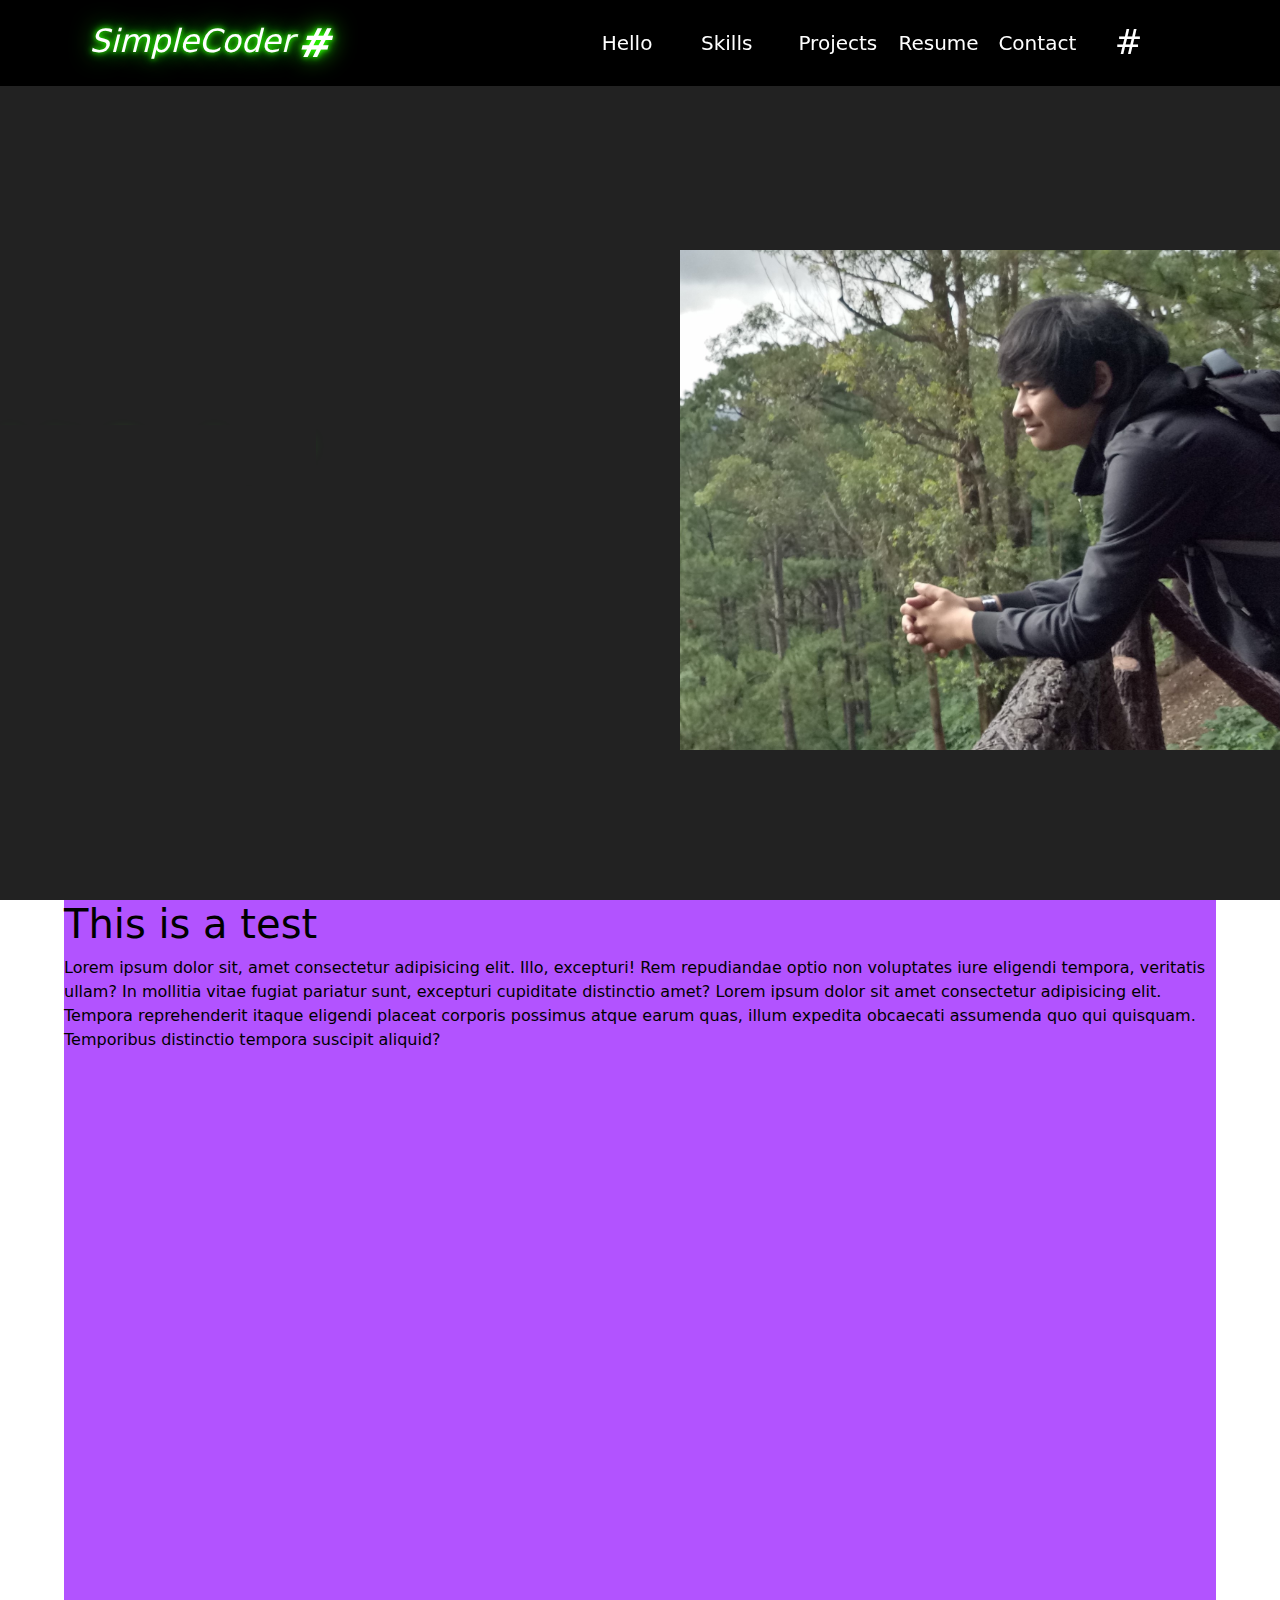
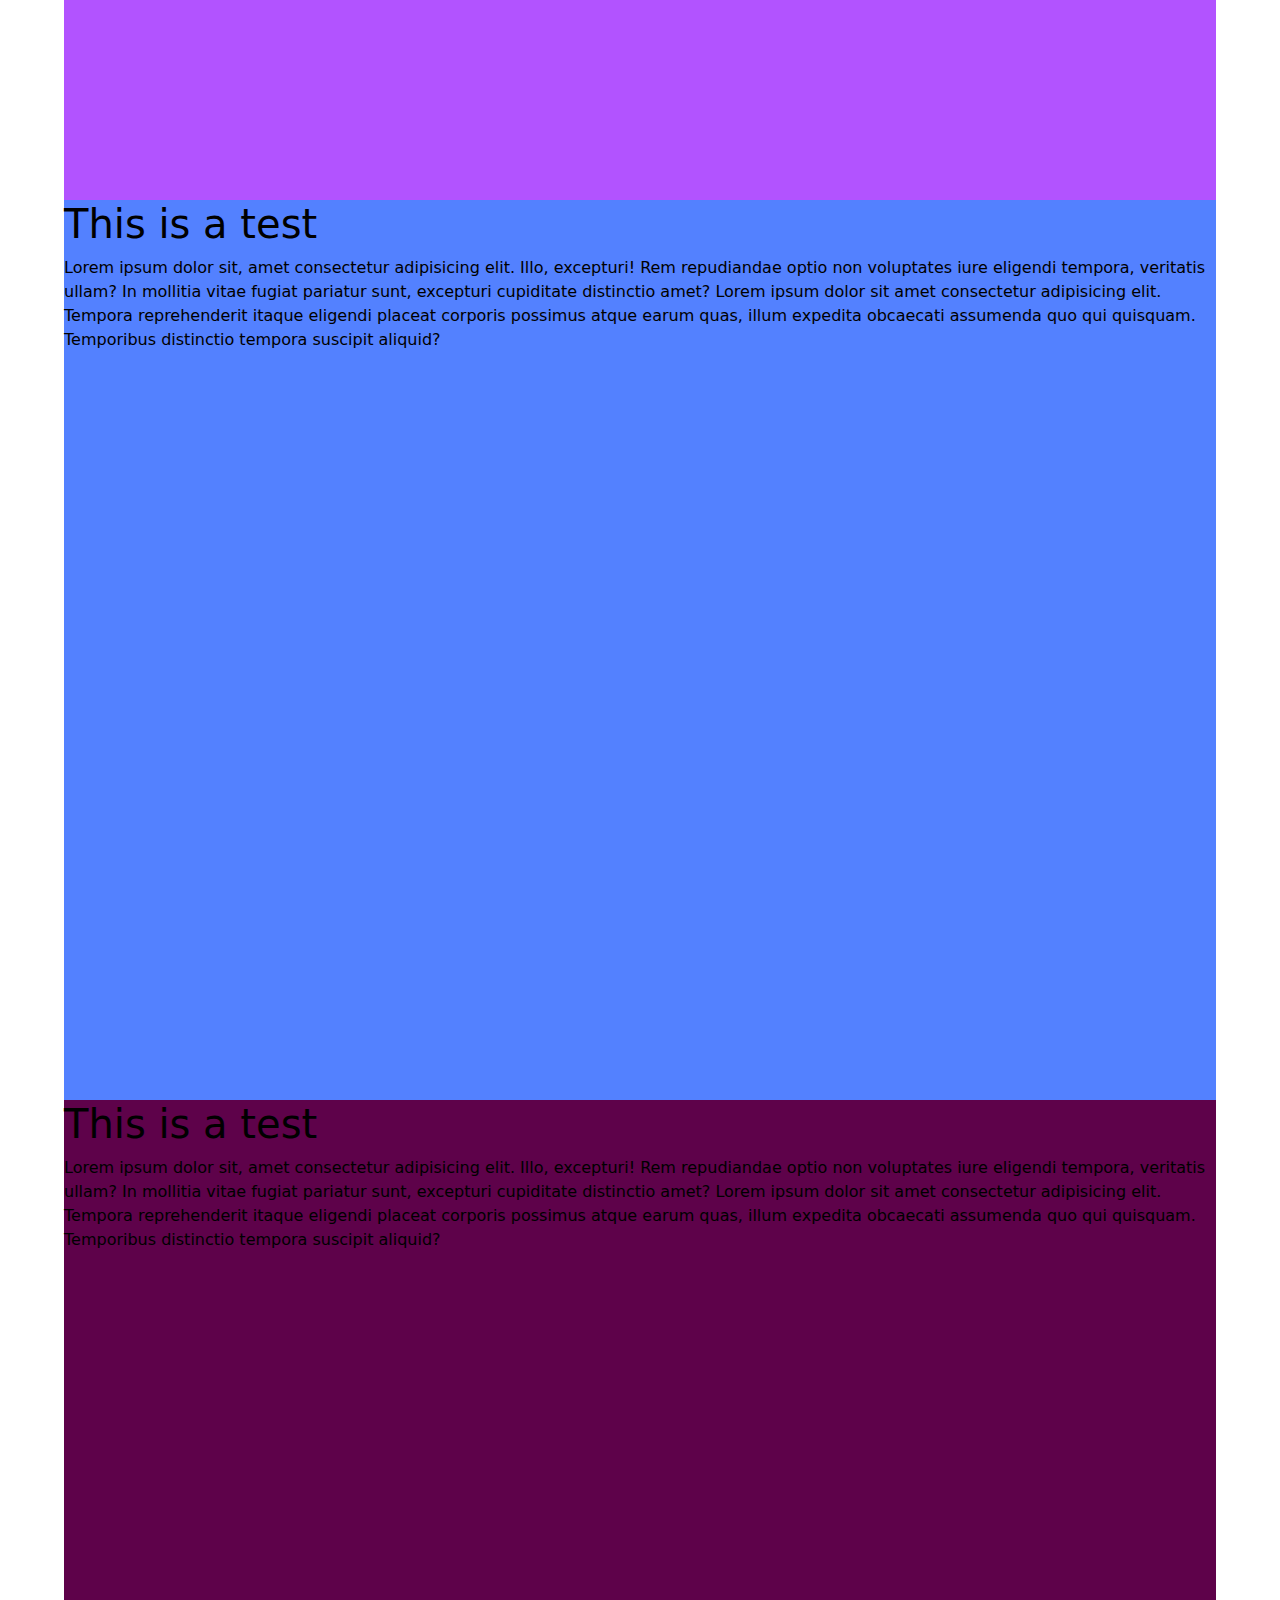
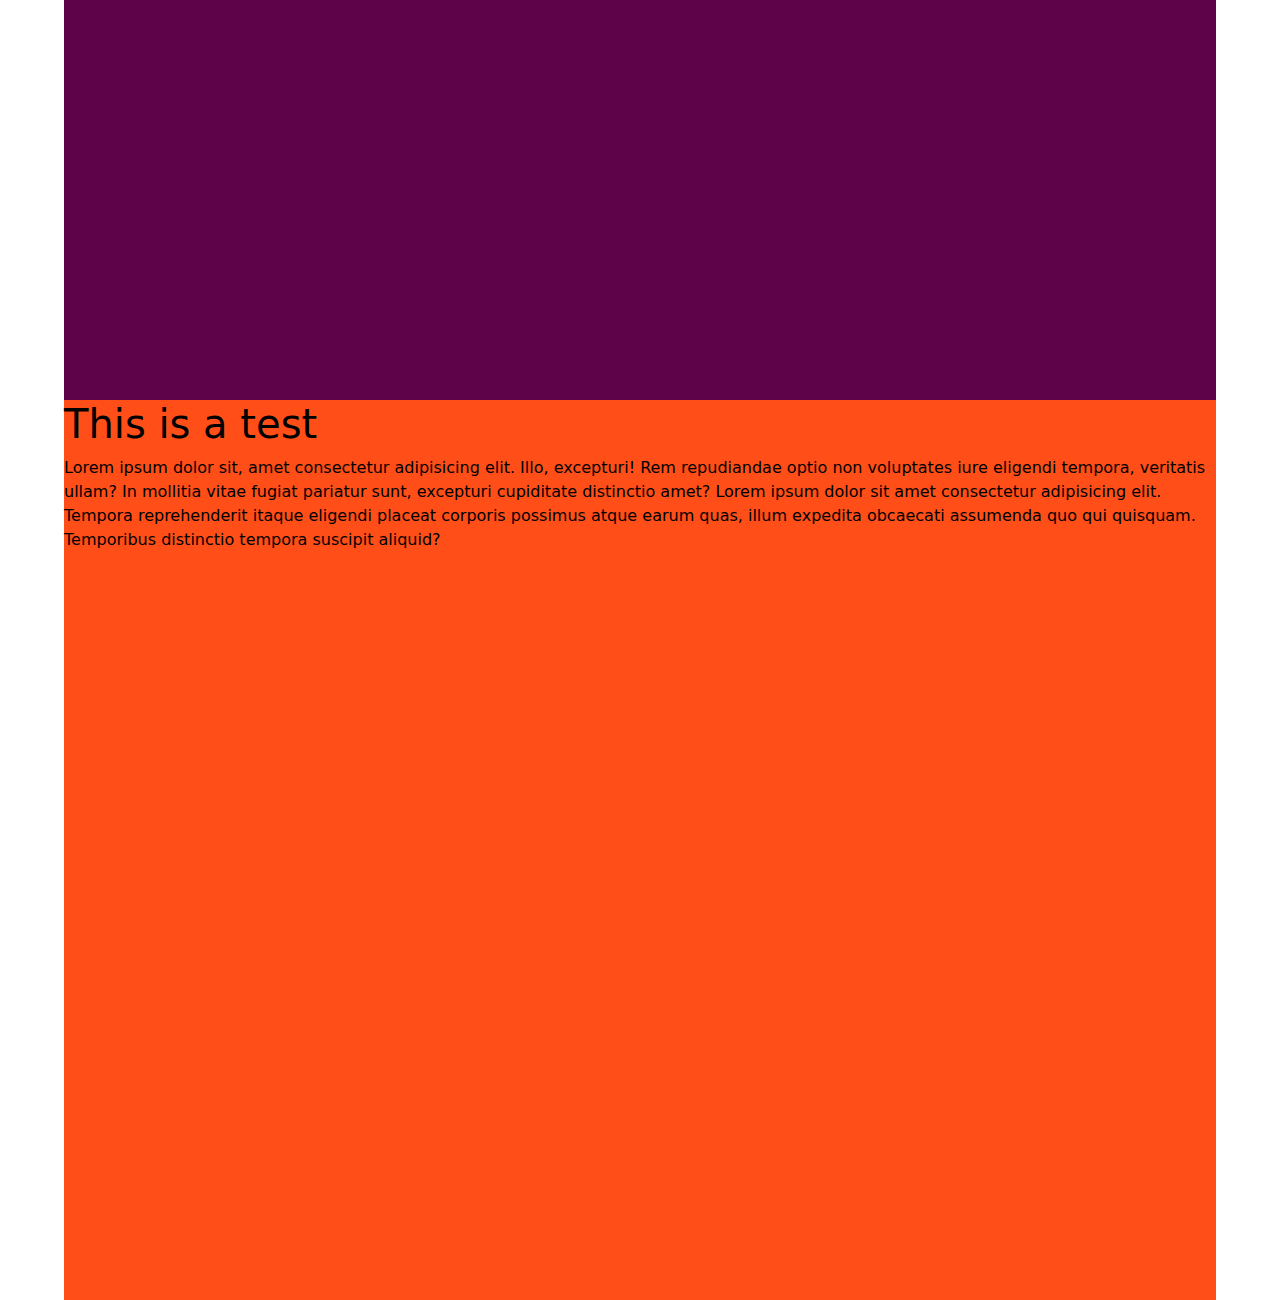
==== commit e51aa819: "Draft Again" ====
--- a/index.html
+++ b/index.html
@@ -1,11 +1,8 @@
 <!DOCTYPE html>
-<html lang="en" onclick="jump()">
+<html lang="en">
 <head>
     <meta charset="UTF-8">
-    <meta http-equiv="X-UA-Compatible" content="IE=edge">
-    <meta name="viewport" content="width=device-width, initial-scale=1.0">
-
-    <title>Daryl C. Duremdes</title>
+    <title>Simple Coder</title>
 
     <link rel="stylesheet" href="css/bootstrap.min.css">
     <link rel="stylesheet" href="css/styles.css">
@@ -13,65 +10,107 @@
 
 </head>
 <body>
-    <nav class="navbar navbar-expand-lg sticky-top">
-        <div class="container-fluid">
-            <a class="navbar-brand" id="navBrand" href="#">Daryl Duremdes</a>
 
-            <button class="navbar-toggler" type="button" data-bs-toggle="collapse" data-bs-target="#navbarNav" aria-controls="navbarNav" aria-expanded="false" aria-label="Toggle navigation">
-              <span class="navbar-toggler-icon"></span>
-            </button>
+  <!-- Navbar ---------------------------------------->
+  <div class="navColor">
+    <nav class="navbar navbar-expand-lg navbar-dark">
 
-            <div class="collapse navbar-collapse" id="navbarNav">
-                <ul class="navbar-nav ms-auto">
-                  <li class="nav-item active">
-                    <a class="nav-link" href="#Home">Home</a>
-                  </li>
+      <!-- LOGO / BRAND -->
+      <a href="#" class="navbar-brand">
+        <span class="logoFont">
+          SimpleCoder<span id="hashtag">#</span>
+        </span>
+        <!-- <img src="images/hashtag.svg" alt="SimpleCoder# Logo" width="30" height="26" class="logo hidden" /> -->
+      </a>
 
-                  <li class="nav-item">
-                    <a class="nav-link" href="#About">About</a>
-                  </li>
+      <!-- Hamburger Button for small screen -->
+      <button 
+        class="navbar-toggler"
+        type="button"
+        data-bs-toggle="collapse"
+        data-bs-target="#toggleMobileMenu"
+        aria-controls="toggleMobileMenu"
+        aria-expanded="false"
+        aria-label="Toggle navigation"
+      >
+        <span class="navbar-toggler-icon"></span>
+      </button>
 
-                  <li class="nav-item">
-                    <a class="nav-link" href="#Projects">Projects</a>
-                  </li>
-        
-                  <li class="nav-item">
-                    <a class="nav-link" href="#Resume">Resume</a>
-                  </li>
-                </ul>
-            </div>
-        </div>
-    </nav>     <!-- end of navbar ---------------------------------------->
+      <!-- Links -->
+      <div class="collapse navbar-collapse" id="toggleMobileMenu">
+        <ul class="navbar-nav ms-auto">
 
-<!-- PAGE COVER ---------------------------------------------------------->
-    <div class="jumbotron">
-      <div id="jOverlay">
-      <div class="container">
-        <h1>Fluid jumbotron</h1>
-        <p>This is a modified jumbotron that occupies the entire horizontal space of its parent.</p>
+          <li>
+            <a class="nav-link" href="#">Hello</a>
+          </li>
+
+          <li>
+            <a class="nav-link" href="#">Skills</a>
+          </li>
+
+          <li>
+            <a class="nav-link" href="#">Projects</a>
+          </li>
+
+          <li>
+            <a class="nav-link" href="#">Resume</a>
+          </li>
+
+          <li>
+            <a class="nav-link" href="#">Contact</a>
+          </li>
+
+          <li class="secret">
+            <a class="nav-link secretFont" href="#">#</a>
+          </li>
+
+        </ul>
       </div>
-      </div>
-    </div> <!-- end of page cover ---------------------------------------->
-
-<!-- ABOUT PAGE ---------------------------------------------------------->
-    <div class="aboutPage">
-      <div class="containerAboutPage">
-        <h1>About</h1>
-        <p>This is a modified jumbotron that occupies the entire horizontal space of its parent.</p>
-      </div>
-    </div> <!-- end of about ---------------------------------------->
-
-<!-- GAME PAGE ---------------------------------------------------------->
-    <div class="gamePage">
-      <div class="containerGamePage">
-        <h1>Games</h1>
-        <p>Want to play a game?</p>
-        <a href="games/FlappyBird.html" type="button" class="btn btn-info">Click Here!</a>
-      </div>
-    </div> 
-<!-- end of game ------------------------------------------------->
 
 
-    <srcipt src="js/index.js"></srcipt>
+    </nav>
+  </div>
+  <!-- end of navbar ---------------------------------------->
+
+  <!-- Hero Page ---------------------------------------->
+  <div class="firstDiv">
+    <div class="animated-text">
+      I'm a <span></span>
+    </div>
+
+    <div class="overlay1">
+      <img src="images/HeaderImage1.jpg" alt="" class="dada1">
+    </div>
+
+  
+
+  </div>
+  <!-- end of Hero Page ---------------------------------------->
+
+  <div class="testdiv2">
+    <h1>This is a test</h1>
+    <p>Lorem ipsum dolor sit, amet consectetur adipisicing elit. Illo, excepturi! Rem repudiandae optio non voluptates iure eligendi tempora, veritatis ullam? In mollitia vitae fugiat pariatur sunt, excepturi cupiditate distinctio amet? Lorem ipsum dolor sit amet consectetur adipisicing elit. Tempora reprehenderit itaque eligendi placeat corporis possimus atque earum quas, illum expedita obcaecati assumenda quo qui quisquam. Temporibus distinctio tempora suscipit aliquid?</p>
+  </div>
+
+  <div class="testdiv3">
+    <h1>This is a test</h1>
+    <p>Lorem ipsum dolor sit, amet consectetur adipisicing elit. Illo, excepturi! Rem repudiandae optio non voluptates iure eligendi tempora, veritatis ullam? In mollitia vitae fugiat pariatur sunt, excepturi cupiditate distinctio amet? Lorem ipsum dolor sit amet consectetur adipisicing elit. Tempora reprehenderit itaque eligendi placeat corporis possimus atque earum quas, illum expedita obcaecati assumenda quo qui quisquam. Temporibus distinctio tempora suscipit aliquid?</p>
+  </div>
+
+  <div class="testdiv4">
+    <h1>This is a test</h1>
+    <p>Lorem ipsum dolor sit, amet consectetur adipisicing elit. Illo, excepturi! Rem repudiandae optio non voluptates iure eligendi tempora, veritatis ullam? In mollitia vitae fugiat pariatur sunt, excepturi cupiditate distinctio amet? Lorem ipsum dolor sit amet consectetur adipisicing elit. Tempora reprehenderit itaque eligendi placeat corporis possimus atque earum quas, illum expedita obcaecati assumenda quo qui quisquam. Temporibus distinctio tempora suscipit aliquid?</p>
+  </div>
+
+
+  <div class="testdiv5">
+    <h1>This is a test</h1>
+    <p>Lorem ipsum dolor sit, amet consectetur adipisicing elit. Illo, excepturi! Rem repudiandae optio non voluptates iure eligendi tempora, veritatis ullam? In mollitia vitae fugiat pariatur sunt, excepturi cupiditate distinctio amet? Lorem ipsum dolor sit amet consectetur adipisicing elit. Tempora reprehenderit itaque eligendi placeat corporis possimus atque earum quas, illum expedita obcaecati assumenda quo qui quisquam. Temporibus distinctio tempora suscipit aliquid?</p>
+  </div>
+  
+
+
+
+    <script src="js/bootstrap.min.js"></script>
 </body>
 </html>--- a/css/styles.css
+++ b/css/styles.css
@@ -1,239 +1,315 @@
 
 /* defaults **************************************************/
 
-* {
-    padding: 0;
-    margin: 0;
-}
-
-
 body {
+    background-color: rgb(255, 255, 255);
+    color: rgb(0, 0, 0);
+    padding: 0;
+    margin: 0;
+
+}
+
+
+h1, h2, h3, h4, h5, h6, a, ul, li, ol, p {
+
+}
+
+
+/* end of defaults **************************************************/
+
+
+
+.hidden {
+    display: none;
+}
+
+
+
+
+
+/* Navbar *************************************************/
+
+.navColor {
     background-color: rgb(0, 0, 0);
+    padding: 0 7% 0 7%;
+    margin: 0;
+    width: 100vw;
+    position: fixed;
+
+}
+
+.logo {
+    display: inline-block;
+    align-items: center;
+}
+
+.logoFont {
+    font-size: 32px;
+    font-style: italic;
+    text-align: start;
+    vertical-align: middle;
+    padding: 0;
+    margin: 0;
+    color: #ffffff;
+    text-shadow:
+        0 0 5px #2bff00,
+        0 0 10px #2bff00,
+        0 0 25px #2bff00;
+}
+
+#hashtag {
+    font-size: 40px;
+    font-style: italic;
+    font-weight: bold;
+    vertical-align:middle;
+    padding-left: 3px;
+    margin: 0;
+    color: #ffffff;
+}
+
+.navbar-nav {
+    text-align: end;
+}
+
+.nav-link {
+    color: #ffffff;
+    font-size: 20px;
+    margin-right: 30px;
+    padding-top: 10px;
+    vertical-align: middle;
+
+}
+
+.nav-link:hover {
+    color: #ffffff !important;
+    
+}
+
+
+
+li {
+    width: 100px;
+}
+
+li:hover {
+    text-shadow:
+        0 0 5px #2bff00,
+        0 0 10px #2bff00,
+        0 0 25px #2bff00,
+        0 0 40px #2bff00;
+}
+
+.secretFont {
+    font-size: 33px;
+    padding: 0;
+    margin-right: 40px;
+    vertical-align:top;
+}
+
+.secret:hover {
+    font-size: 30px;
+    font-weight: bolder;
+    text-shadow:
+        0 0 5px #ff0022,
+        0 0 10px #ff0022,
+        0 0 25px #ff0022,
+        0 0 40px #ff0022;
+}
+
+
+/* End of Navbar *************************************************/
+
+
+/* Hero Page *************************************************/
+.firstDiv {
+
+    background-color: rgb(34, 34, 34);
     color: rgb(255, 255, 255);
-
-}
-
-h1, h2, h3, h4, h5, h6, a, ul, li, ol, p {
-
-}
-
-.container{
-    height: 100vh;
-    width: 100%;
-    justify-content: center;
-    align-items: center;
-    display: flex;
-    flex-wrap: wrap;
-}
-
-
-
-
-
-/*  Navbar **************************************************/
-.navbar {
-    background-color: rgba(0,0,0,0.5);
-  }
-
-/* navbar brand icon/words (daryl Duremdes) on uper left */
- .navbar a {
-    padding: 0px;
-    margin: 0px;
-    border: 0px;
-    border-radius: 8px;
-    align-content: center;
-    justify-content: center;
-}
-
-#navBrand {
-    color:white;
-    font-size: 2em;
-    font-weight: 500;
-    margin-left: 30px;
-    padding: 0px 10px 0px 10px;
-}
-
-#navBrand:hover {
-    color:black;
-}
-
-
-/* This prevernts the font to change color when hovering*/
-.navbar a:hover {
-    color: rgb(0, 0, 0);
-    background-color: rgba(0, 255, 255, 0.801);
-    -webkit-box-shadow: 0px 0px 100px 0px rgba(0,255,234,1);
-    -moz-box-shadow: 0px 0px 100px 0px rgba(0,255,234,1);
-    box-shadow: 0px 0px 100px 0px rgba(0,255,234,1);
-}
-
-/* This prevernts the font to change color when clicking*/
-.navbar a:active {
-    color: rgb(255, 255, 255);
-}
-
-/* This prevernts the font to change color after clicking*/
-.navbar a:visited {
-    color: rgb(255, 255, 255);
-} 
-
-/*  end of Navbar A ******************************************* */
-
-.navbar ul {
-    padding-right: 20px;
-}
-
-.navbar ul li {
-    padding: 0px 10px;
-}
-
-.navbar ul li a {
-    font-size: 1.5em;
-    color: white;
-}
-
-
-.navbar ul li a:hover {
-    font-size: 1.5em;
-    color: rgb(0, 0, 0);
-}
-
-
-
-
-/* PAGE COVER ******************************************************/
-
-.jumbotron {
-    background-image: url("../images/dada1.jpg");
-    background-size: cover;
-    height: 100vh;
-    width: 100%;
-    background-attachment: fixed;
-    position:relative;
-    margin-top: -65px;
-    color: white;
-}
-
-#jOverlay{
-    background-color: rgba(0, 0, 0, 0.2);
-
-}
-
-
-
-/* PAGE COVER END******************************************************/
-
-
-/* ABOUT PAGE ******************************************************/
-
-.aboutPage {
-    height: 600px;
-    width: 100%;
+    height: 100vh;
     display: flex;
     align-items: center;
-
-}
-
-.containerAboutPage {
-    display: flex;
-    width: 100%;
-    justify-content: center;
-}
-
-/* ABOUT PAGE END ******************************************************/
-
-
-/* GAME PAGE ******************************************************/
-
-.gamePage {
-    height: 600px;
-    width: 100%;
-    display: flex;
-    align-items: center;
-
-}
-
-.containerGamePage {
-    display: flex;
-    width: 100%;
-    justify-content: center;
-}
-
-.containerGamePage a{
-    font-size: 1.5em;
-    font-weight: bold;
-    color:rgb(255, 255, 255);
-}
-
-/* fBird Page *************************/
-.fBird {
-    background-color: rgb(0, 0, 0);
-}
-
-
-/* fBird Page End ********************/
-
-
-
-
-
-#game{
-    width: 400px;
+    justify-content: center;
+    
+
+}
+
+
+/* Animated Text */
+.animated-text {
+    font-size: 34px;
+    font-weight: 600;
+    min-width: 800px;
+    position: relative;
+    right: 400px;
+}
+
+.animated-text span {
+    position: relative;
+    
+}
+
+.animated-text span::before {
+    content:'Website Developer';
+    color: #ffffff;
+    text-shadow:
+        0 0 5px #2bff00,
+        0 0 10px #2bff00,
+        0 0 15px #2bff00;
+    animation: words 20s infinite; 
+}
+
+.animated-text span::after {
+    content: '';
+    background-color: rgb(34, 34, 34);
+    position: absolute;
+    width: calc(101% + 10px);
+    height: 150%;
+    border-left: 2px solid #2bff00;
+    right: -8px;
+    animation: cursor 0.6s infinite, typing 20s steps(14) infinite;
+}
+
+@keyframes cursor {
+    0% {
+      border-left: 2px solid #2bff00;
+      text-shadow:
+        0 0 5px #2bff00,
+        0 0 10px #2bff00,
+        0 0 25px #2bff00,
+        0 0 40px #2bff00;
+    }
+    50% {
+      border-left: none;
+    }
+    100% {
+      border-left: 2px solid #2bff00;
+      text-shadow:
+        0 0 5px #2bff00,
+        0 0 10px #2bff00,
+        0 0 25px #2bff00,
+        0 0 40px #2bff00;
+    }
+  }
+
+@keyframes words {
+    0%,20%{
+        content:'Website Developer';
+    }
+    21%,40%{
+        content:'Project Coordinator';
+    }
+    41%,60%{
+        content:'Businessman';
+    }
+    61%,80%{
+        content:'Photographer';
+    }
+    81%,100%{
+        content:'Freelancer';
+    }
+}
+
+@keyframes typing {
+    10%,15%,30%,35%,50%,55%,70%,75%,90%,95%{
+        width: 0;
+    }
+
+    5%,20%,25%,40%,45%,60%,65%,80%,85%{
+        width: calc(101% + 10px);
+    }
+}
+
+
+
+/* Picture */
+
+.overlay1 {
+    margin: 0;
+    padding: 0;
+    height: 400px;
+    width: auto;
+    position: absolute;
+    justify-content: center;
+
+}
+
+.dada1 {
+    margin: 0;
+    padding: 0;
     height: 500px;
-    border: 1px solid #181818;
-    margin: auto;
-    overflow: hidden;
-    background-color: white;
-}
-
-#block{
-    width: 50px;
-    height: 500px;
-    background-color: black;
-    position: relative;
-    left: 400px;
-    animation: block 2s infinite linear;
-}
-
-@keyframes block {
-    0%{left: 400px;}
-    100%{left: -50px;}
-}
-
-#hole{
-    width: 50px;
-    height: 150px;
-    background-color: rgb(255, 255, 255);
-    position: relative;
-    left: 400px;
-    top: -500px;
-    animation: block 2s infinite linear;
-}
-
-#character{
-    width: 20px;
-    height: 20px;
-    background-color: rgb(255, 0, 0);
+    width: auto;
     position: absolute;
-    top: 100px;
-    border-radius: 50%;
-}
-
-
-
-/* GAME PAGE END ******************************************************/
-
-
-
-
-
-
-
-
-
-
-
-
-
-
-
+    left: 40px;
+    
+}
+
+
+/* End of Hero Page *************************************************/
+
+
+
+
+
+
+
+
+.testdiv2 {
+    width: 90%;
+    height: 100vh;
+    background-color: rgb(178, 83, 255);
+    padding: 0;
+    margin: 0 5% 0 5%;
+    justify-content: center;
+}
+
+.testdiv3 {
+    width: 90%;
+    height: 100vh;
+    background-color: rgb(83, 129, 255);
+    padding: 0;
+    margin: 0 5% 0 5%;
+    justify-content: center;
+}
+
+
+.testdiv4 {
+    width: 90%;
+    height: 100vh;
+    background-color: rgb(94, 2, 74);
+    padding: 0;
+    margin: 0 5% 0 5%;
+    justify-content: center;
+}
+
+.testdiv5 {
+    width: 90%;
+    height: 100vh;
+    background-color: rgb(255, 78, 24);
+    padding: 0;
+    margin: 0 5% 0 5%;
+    justify-content: center;
+}
+
+
+
+
+
+
+
+
+
+
+
+
+
+
+
+
+
+
+
+
+
+
+
+
